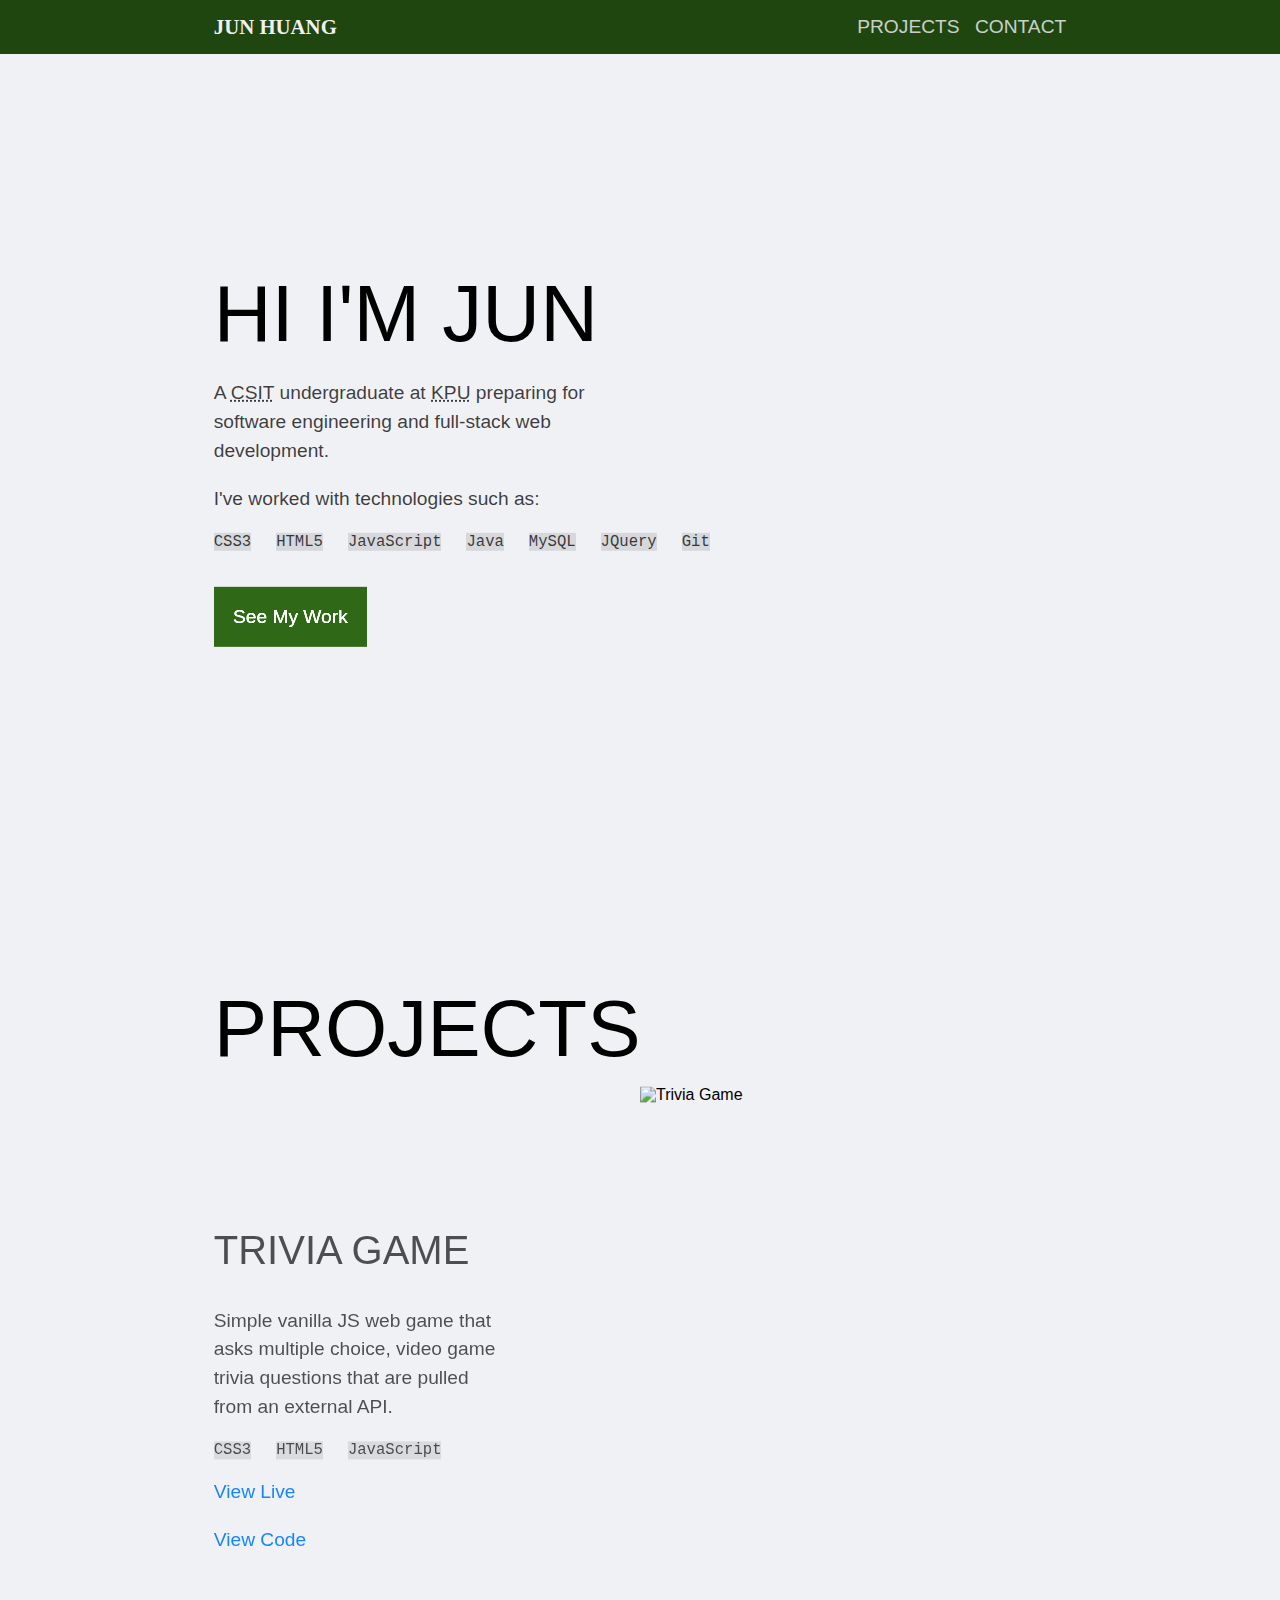
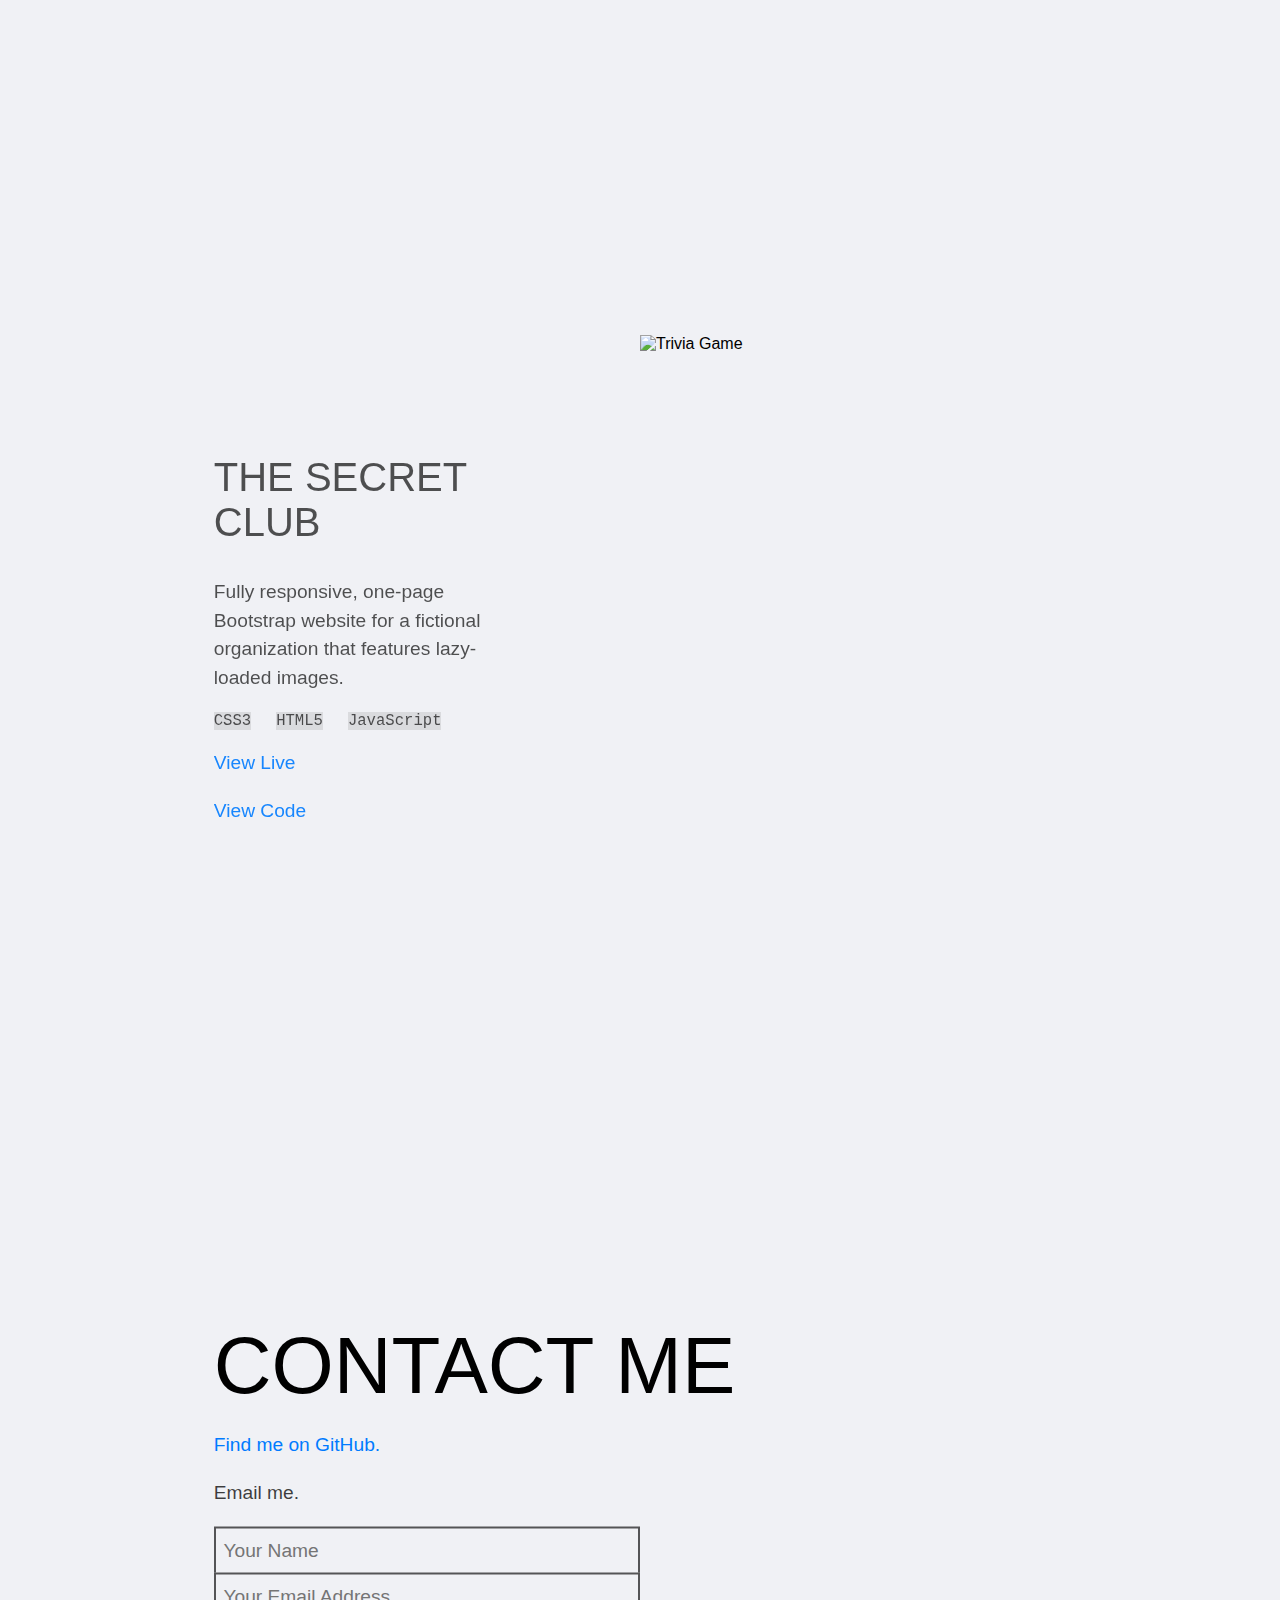
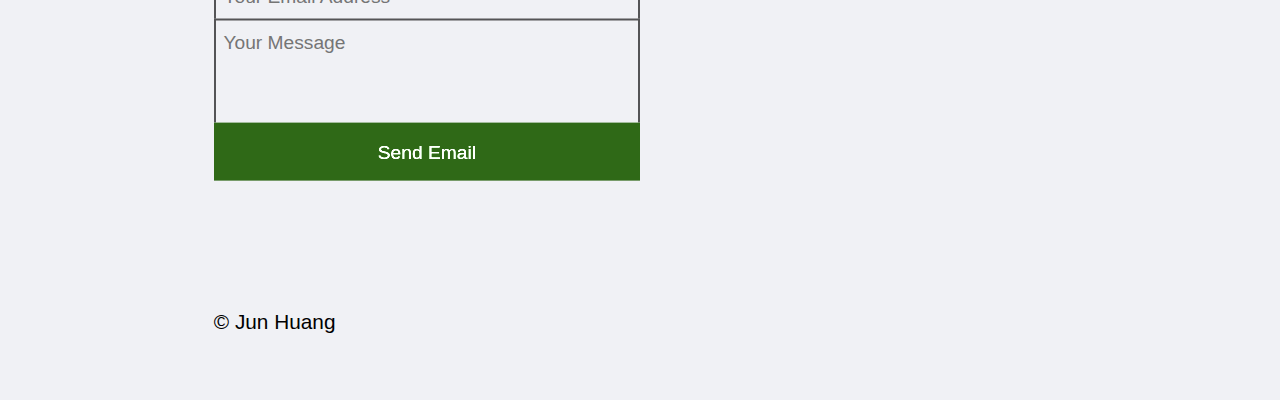
==== index.html @ e18f945e "revert project description for the secret club" ====
<!DOCTYPE html>
<html lang="en">
  <head>
    <meta charset="utf-8" />
    <meta name="author" content="Jun Huang" />
    <meta name="description" content="Jun Huang's portfolio" />
    <meta
      name="keywords"
      content="web,developer,front-end,full-stack,application,html,css,sql,php,java,c#,bootstrap,server"
    />
    <meta name="viewport" content="width=device-width, initial-scale=1" />
    <link rel="stylesheet" href="./assets/css/main.css" />
    <link rel="icon" href="./assets/images/favicon.png" type="image/x-icon" />
    <title>Jun Huang</title>
  </head>
  <body>
    <header>
      <nav>
        <a href="#home-header" id="brand-logo"
          >Jun <span id="brand-logo-mobile">Huang</span></a
        >
        <span class="nav-links">
          <a href="#projects-header">Projects</a>
          <a href="#contact-header">Contact</a>
        </span>
      </nav>
    </header>
    <div class="wrapper">
      <div class="section" id="home-header">
        <div class="vertical-center">
          <h1 class="section-header">Hi I'm Jun</h1>
          <p class="dark-text half-width">
            A <abbr title="Computer Science and Information Technology">CSIT</abbr> undergraduate at <abbr title="Kwantlen Polytechnic University">KPU</abbr> preparing for software engineering and full-stack web development. 
          </p>
          <p class="dark-text">
            I've worked with technologies such as:
          </p>
          <ul class="dark-text skills-icons">
            <li>CSS3</li>
            <li>HTML5</li>
            <li>JavaScript</li>
            <li>Java</li>
            <li>MySQL</li>
            <li>JQuery</li>
            <li>Git</li>
          </ul>
          <br>
          <p>
            <a class="button" href="#projects-header">See My Work</a>
          </p>
        </div>
      </div>
      <div class="section" id="projects-header">
        <div class="vertical-center">
          <h1 class="section-header">Projects</h1>
            <div class="project-item">
              <img
                src="./assets/images/trivia-game.png"
                alt="Trivia Game"
                class="projects-image-frame"
              />
              <div class="project-item-overlay">
                <div class="project-item-description">
                  <h2 class="dark-text">Trivia Game</h2>
                  <p class="dark-text">
                    Simple vanilla JS web game that asks multiple choice, video
                    game trivia questions that are pulled from an external API.
                  </p>
                  <ul class="dark-text skills-icons">
                    <li>CSS3</li>
                    <li>HTML5</li>
                    <li>JavaScript</li>
                  </ul>
                  <p><a class="color-link" href="https://junyuhuang.github.io/trivia-game/">View Live</a></p>
                  <p><a class="color-link" href="https://github.com/junyuhuang/trivia-game/">View Code</a class="color-link"></p>
                </div>
              </div>
            </div>
        </div>
      </div>
      <div class="section">
        <div class="vertical-center">
            <div class="project-item">
              <img
                src="./assets/images/secret-club.png"
                alt="Trivia Game"
                class="projects-image-frame"
              />
              <div class="project-item-overlay">
                <div class="project-item-description">
                  <h2 class="dark-text">The Secret Club</h2>
                  <p class="dark-text">
                    Fully responsive, one-page Bootstrap website for a fictional
                    organization that features lazy-loaded images.
                  </p>
                  <ul class="dark-text skills-icons">
                    <li>CSS3</li>
                    <li>HTML5</li>
                    <li>JavaScript</li>
                  </ul>
                  <p><a class="color-link" href="https://junyuhuang.github.io/secret-club-website/">View Live</a></p>
                  <p><a class="color-link" href="https://github.com/junyuhuang/secret-club-website/">View Code</a class="color-link"></p>
                </div>
              </div>
            </div>
        </div>
      </div>
      <div class="section-contact" id="contact-header">
        <div class="vertical-center">
          <h1 class="section-header">Contact Me</h1>
          <p>
            <a class="color-link" href="https://github.com/JunYuHuang">Find me on GitHub. </a>
          </p>
          <p class="dark-text">Email me.</p>
          <form
            action="https://formspree.io/junyu_huang@hotmail.com"
            method="POST"
          >
            <input
              class="contact-email-form"
              name="name"
              type="text"
              placeholder="Your Name"
              required=""
            />
            <input
              class="contact-email-form"
              name="email"
              type="email"
              placeholder="Your Email Address"
              required=""
            />
            <textarea
              class="contact-email-form"
              id="email-textarea"
              name="message"
              placeholder="Your Message"
              rows="3"
              required=""
            ></textarea>
            <input
              class="contact-email-form button"
              id="submit-button"
              type="submit"
              value="Send Email"
            />
          </form>
        </div>
      </div>
      <footer>
        &copy; <span id="currentYear"></span> Jun Huang
        </span>
      </footer>
      <script src="./assets/js/main.js"></script>
    </div>
  </body>
</html>
---- assets/css/main.css ----
html {
  scroll-behavior: smooth;
  box-sizing: border-box;
}

body {
  margin: 0 auto;
  font-family: "Arial", sans-serif;
  background-color: #f0f1f5;
}

a {
  text-decoration: none;
}

.color-link {
  color: #007bff;
  -webkit-transition: 0.3s;
  transition: 0.3s;
}

.color-link:hover {
  opacity: 0.5;
}

h1,
h2,
h3 {
  text-transform: uppercase;
  font-weight: normal;
}

h1 {
  font-size: 5rem;
}

h2 {
  font-size: 2.5rem;
  margin-top: 0;
}

h3 {
  font-size: 1.5rem;
}

p {
  display: block;
  font-size: 1.2em;
  line-height: 1.5em;
}

.vertical-center {
  margin: 50vh auto 0;
  -webkit-transform: translateY(-50%);
  transform: translateY(-50%);
}

.dark-text {
  color: rgba(0, 0, 0, 0.75);
}

.dark-text-header {
  color: #000;
}

.light-text {
  color: rgba(240, 241, 245, 0.75);
}

.light-text-header {
  color: #f0f1f5;
}

.white-text {
  color: white;
}

.wrapper {
  margin: 0 auto;
  width: 66.6%;
  -webkit-transition: 0.3s;
  transition: 0.3s;
  display: grid;
  grid-template-columns: 1fr;
}

.wrapper .section {
  height: 100vh;
}

.wrapper .section-header {
  color: #000;
  margin: 0.7rem 0;
}

.half-width {
  width: 50%;
}

header {
  width: 100%;
  position: fixed;
  top: 0;
  left: 0;
  padding: 0;
  background-color: #1f460f;
  overflow: hidden;
  z-index: 10;
}

header nav {
  margin: 0 auto;
  width: 66.6%;
  -webkit-transition: 0.3s;
  transition: 0.3s;
  display: -webkit-box;
  display: -ms-flexbox;
  display: flex;
}

header nav #brand-logo {
  opacity: 1;
  font-weight: bold;
  font-family: "Century Gothic", "Century";
  font-size: 1.3em;
  margin-left: 0;
  -webkit-transition: 0.3s;
  transition: 0.3s;
  line-height: 2.6;
}

header nav #brand-logo:hover {
  opacity: 0.5;
}

header nav a {
  color: #f0f1f5;
  margin: 0;
  text-transform: uppercase;
  font-size: 1.2em;
  margin-left: 0.8em;
  transition: 0.3s;
  line-height: 1;
  opacity: 0.9;
  line-height: 2.8;
}

header nav a:hover {
  cursor: pointer;
  opacity: 0.5;
}

header nav .nav-links {
  opacity: 0.9;
  line-height: 2.8;
  display: -webkit-box;
  display: -ms-flexbox;
  display: flex;
  -webkit-box-flex: 1;
  -ms-flex: 1;
  flex: 1;
  -webkit-box-pack: end;
  -ms-flex-pack: end;
  justify-content: flex-end;
}

.button {
  /* margin: 1em; */
  padding: 1em;
  background-color: #1f460f;
  color: #f0f1f5;
  border-color: transparent;
  height: 3em;
  font-family: "Arial", sans-serif;
  -webkit-filter: brightness(1.5);
  filter: brightness(1.5);
  -webkit-transition: 0.3s;
  transition: 0.3s;
}

.button:hover {
  -webkit-filter: brightness(1);
  filter: brightness(1);
  cursor: pointer;
}

.skills-icons {
  font-size: 1.2em;
  padding-left: 0;
  font-family: monospace;
}

.skills-icons li {
  display: inline;
  margin-right: 1em;
  background-color: rgba(0, 0, 0, 0.1);
}

.project-item {
  width: auto;
  height: 70vh;
  transition: 1s;
  display: flex;
  flex-direction: row-reverse;
}

.project-item .projects-image-frame {
  object-fit: cover;
  width: 50%;
}

.project-item .project-item-overlay {
  transition: 0.3s;
  width: 50%;
  margin: 0;
  opacity: 0.9;
  display: flex;
  flex-direction: column;
  justify-content: center;
  overflow: hidden;
}

.project-item .project-item-overlay .project-item-description {
  -webkit-transition: 0.3s;
  transition: 0.3s;
  /* margin: auto; */
  width: 66.6%;
}

.project-item .project-item-overlay .project-item-description p {
  padding: 0;
}

.project-skills-icons {
  font-size: 2em;
  transition: 0.3s;
  filter: brightness(0.9);
}

#contact-header {
  height: calc(100vh - 10vh);
}

form {
  margin: 0;
  width: 50%;
  transition: 0.3s;
}

form .contact-email-form {
  box-sizing: border-box;
  width: 100%;
  border: none;
  border: 0.15rem solid rgba(0, 0, 0, 0.65);
  border-bottom: none;
  padding: 0.4em;
  background-color: transparent;
  font-family: "Arial", sans-serif;
  font-size: 1.2em;
  line-height: 1.5em;
  margin: 0;
}

form #email-textarea {
  resize: none;
  line-height: 1.5em;
  vertical-align: top;
  /* fixes weird gap space between textarea and submit button */
}

#submit-button {
  margin: 0;
  padding: 0;
  background-color: #1f460f;
  color: #f0f1f5;
  border-color: transparent;
  height: 3em;
  font-family: "Arial", sans-serif;
  -webkit-filter: brightness(1.5);
  filter: brightness(1.5);
  -webkit-transition: 0.3s;
  transition: 0.3s;
}

#submit-button:hover {
  -webkit-filter: brightness(1);
  filter: brightness(1);
  cursor: pointer;
}

footer {
  height: 10vh;
  width: 100%;

  font-size: 1.3em;
}

@media only screen and (max-width: 1000px) {
  .wrapper,
  header nav {
    width: 75%;
  }
  .project-item .project-item-overlay {
    opacity: 0.9;
  }
  .project-item .project-item-overlay .project-item-description {
    width: 100%;
  }
  form {
    width: 100%;
  }
}

@media only screen and (max-width: 550px) {
  #brand-logo-mobile {
    display: none;
  }
  .wrapper,
  header nav {
    width: 90%;
  }
  h1 {
    font-size: 3em;
  }
  h2 {
    font-size: 2em;
  }
  .project-item .project-item-overlay {
    height: 100%;
  }
  .project-item .project-item-overlay .project-item-description {
    width: 90%;
    margin: 0 auto;
    padding: 0 5%;
  }
}
/*# sourceMappingURL=main.css.map */
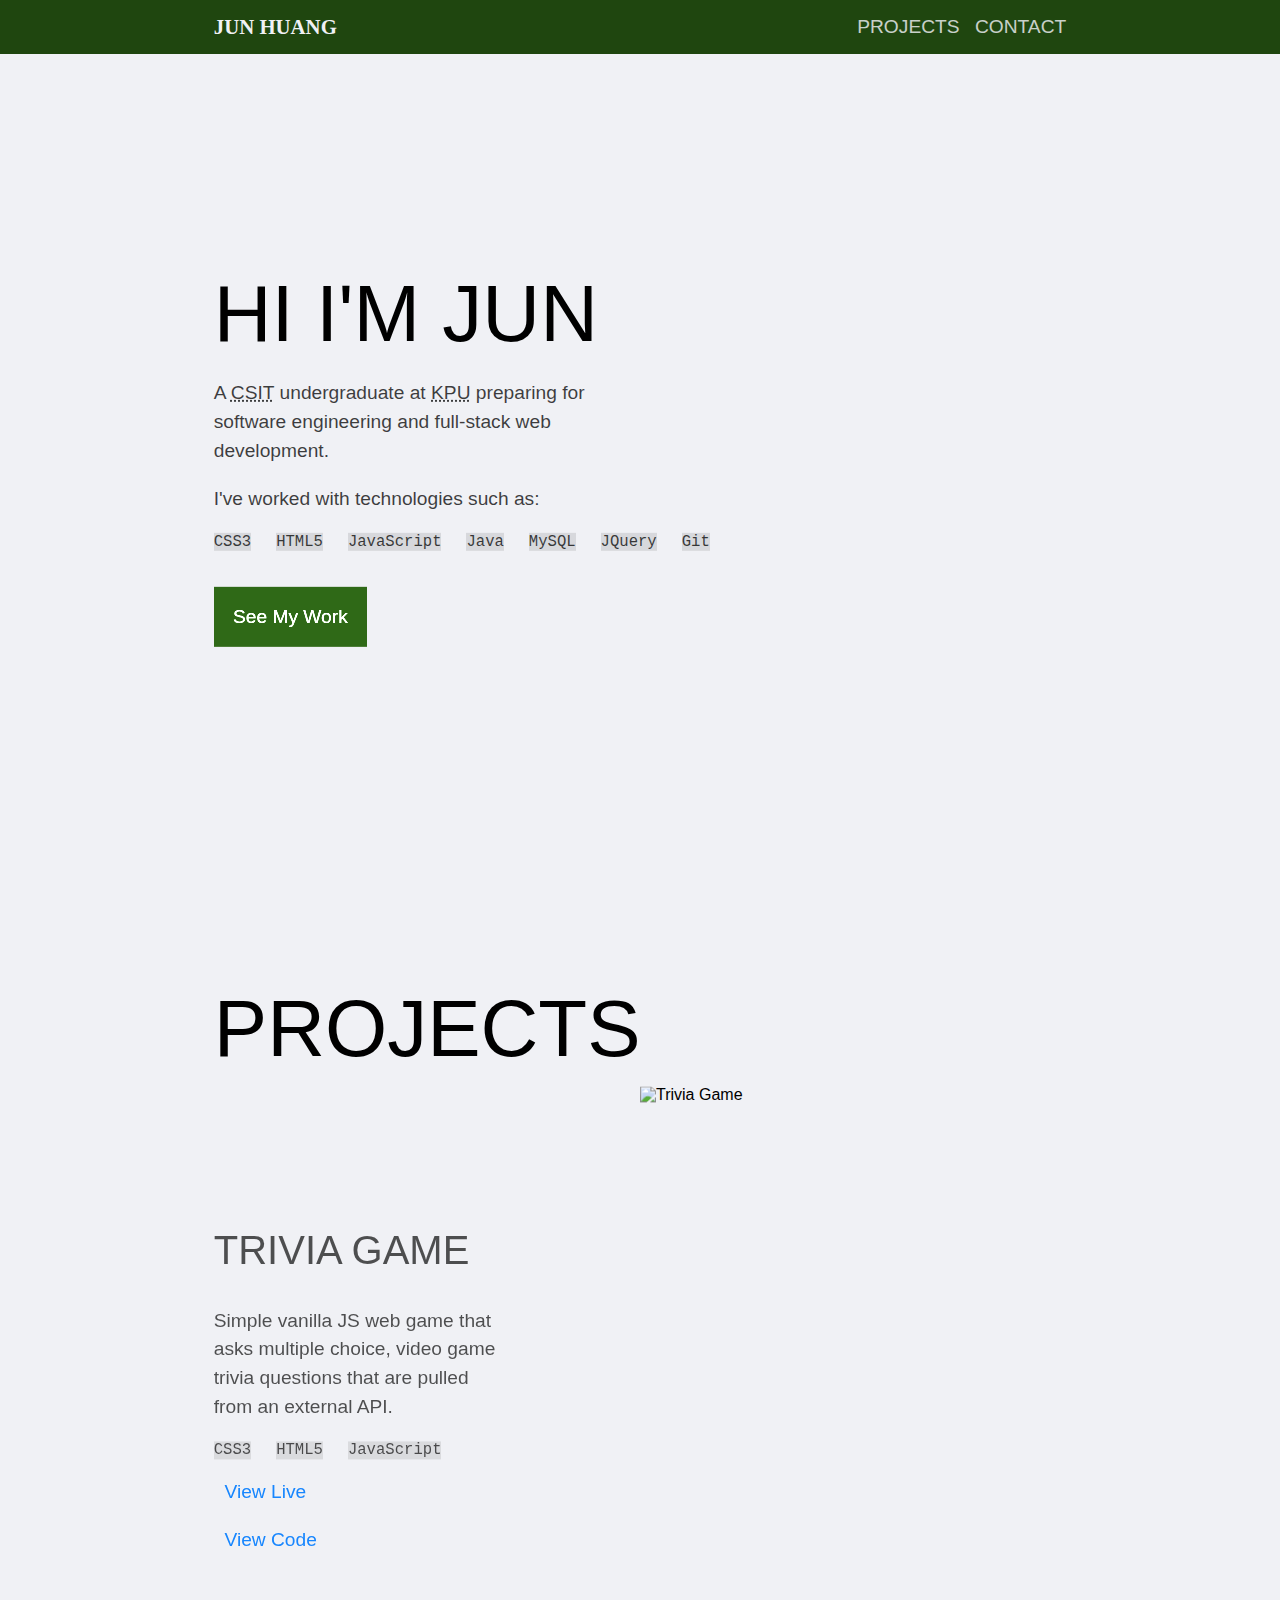
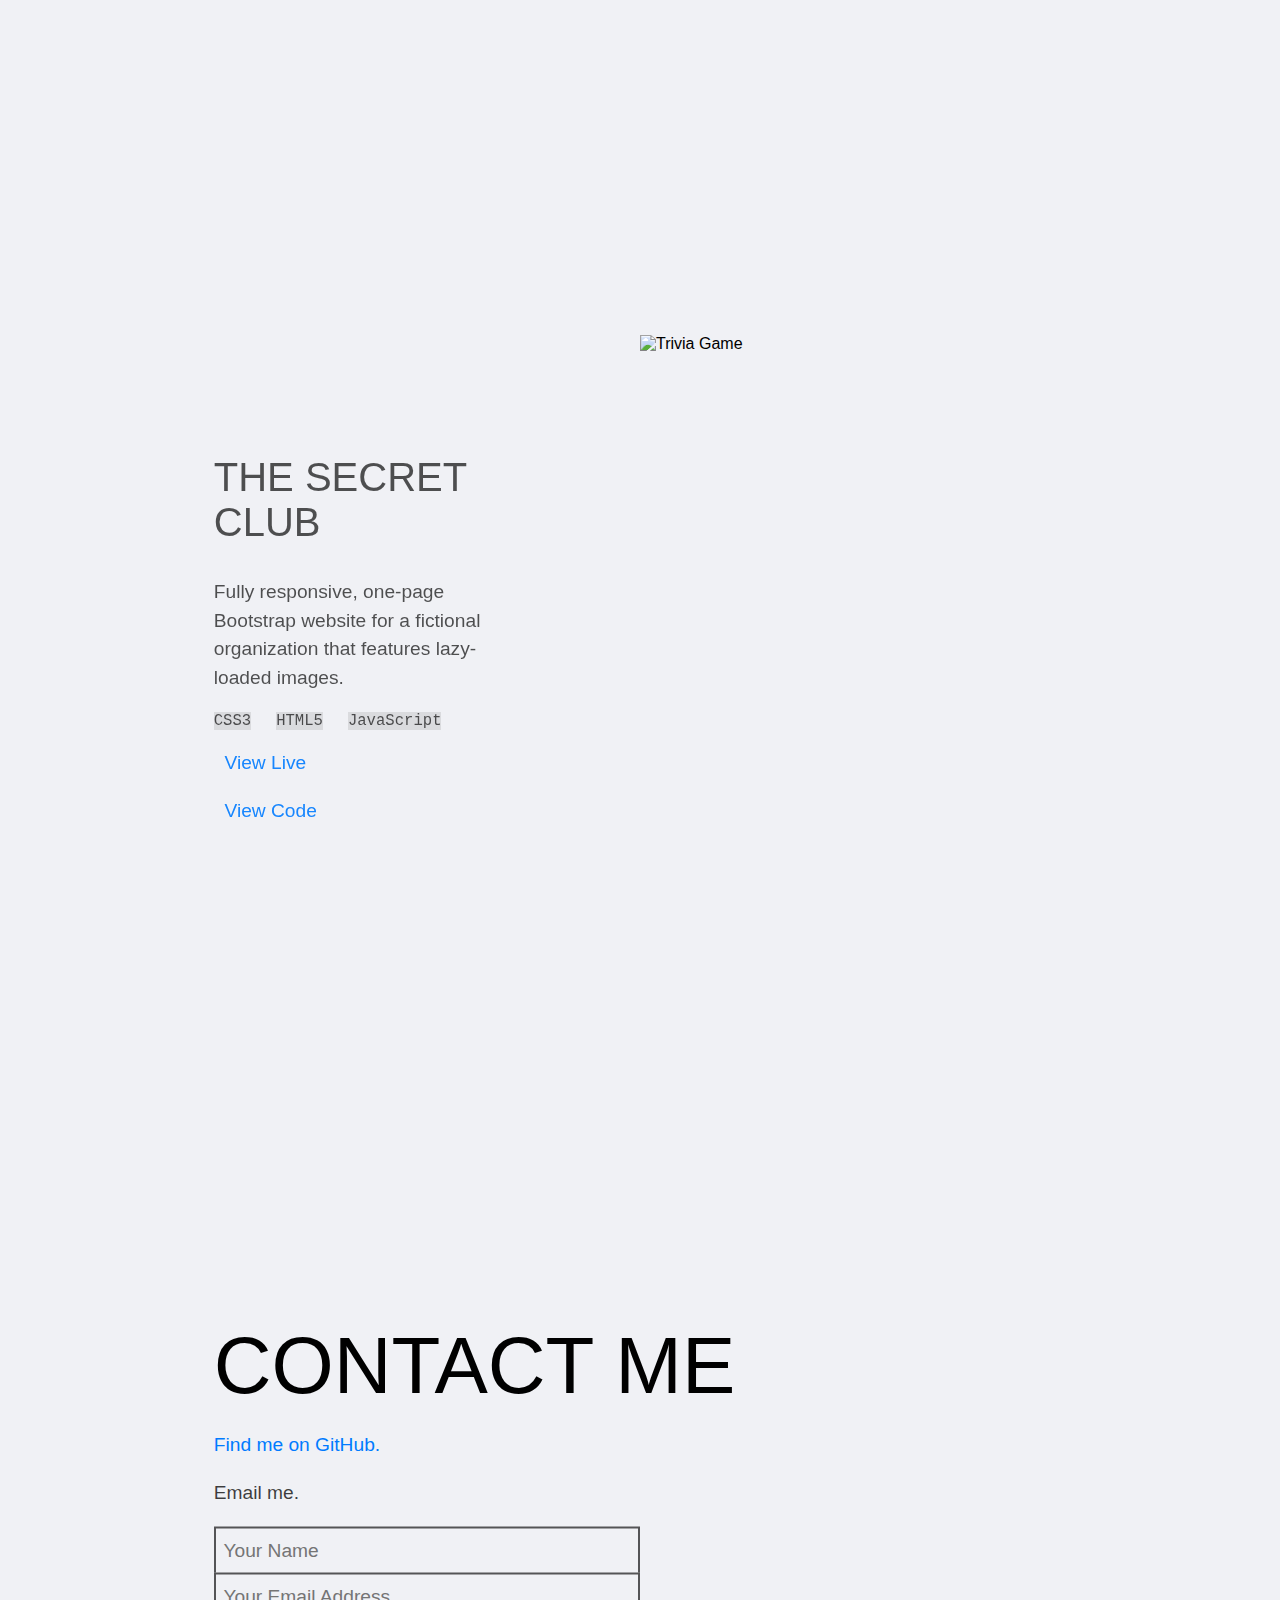
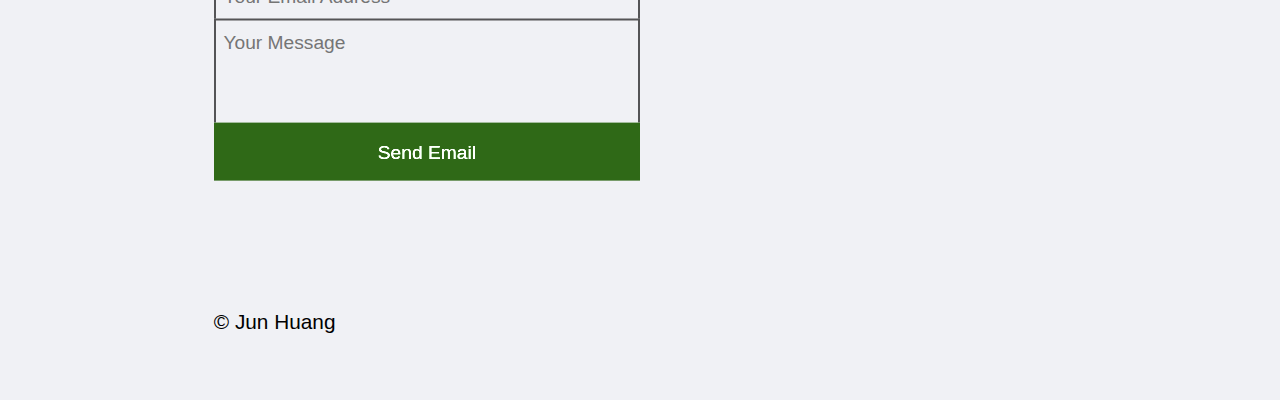
==== commit 15f6bdcc: "add icons for project links" ====
--- a/index.html
+++ b/index.html
@@ -11,6 +11,10 @@
     <meta name="viewport" content="width=device-width, initial-scale=1" />
     <link rel="stylesheet" href="./assets/css/main.css" />
     <link rel="icon" href="./assets/images/favicon.png" type="image/x-icon" />
+    <link
+      href="./assets/css/fontawesome-free-5.9.0-web/css/all.css"
+      rel="stylesheet"
+    />
     <title>Jun Huang</title>
   </head>
   <body>
@@ -71,8 +75,8 @@
                     <li>HTML5</li>
                     <li>JavaScript</li>
                   </ul>
-                  <p><a class="color-link" href="https://junyuhuang.github.io/trivia-game/">View Live</a></p>
-                  <p><a class="color-link" href="https://github.com/junyuhuang/trivia-game/">View Code</a class="color-link"></p>
+                  <p><a class="color-link" href="https://junyuhuang.github.io/trivia-game/"><i class="fas fa-link"></i>&nbsp; View Live</a></p>
+                  <p><a class="color-link" href="https://github.com/junyuhuang/trivia-game/"><i class="fab fa-github"></i>&nbsp; View Code</a class="color-link"></p>
                 </div>
               </div>
             </div>
@@ -98,8 +102,8 @@
                     <li>HTML5</li>
                     <li>JavaScript</li>
                   </ul>
-                  <p><a class="color-link" href="https://junyuhuang.github.io/secret-club-website/">View Live</a></p>
-                  <p><a class="color-link" href="https://github.com/junyuhuang/secret-club-website/">View Code</a class="color-link"></p>
+                  <p><a class="color-link" href="https://junyuhuang.github.io/secret-club-website/"><i class="fas fa-link"></i>&nbsp; View Live</a></p>
+                  <p><a class="color-link" href="https://github.com/junyuhuang/secret-club-website/"><i class="fab fa-github"></i>&nbsp; View Code</a class="color-link"></p>
                 </div>
               </div>
             </div>
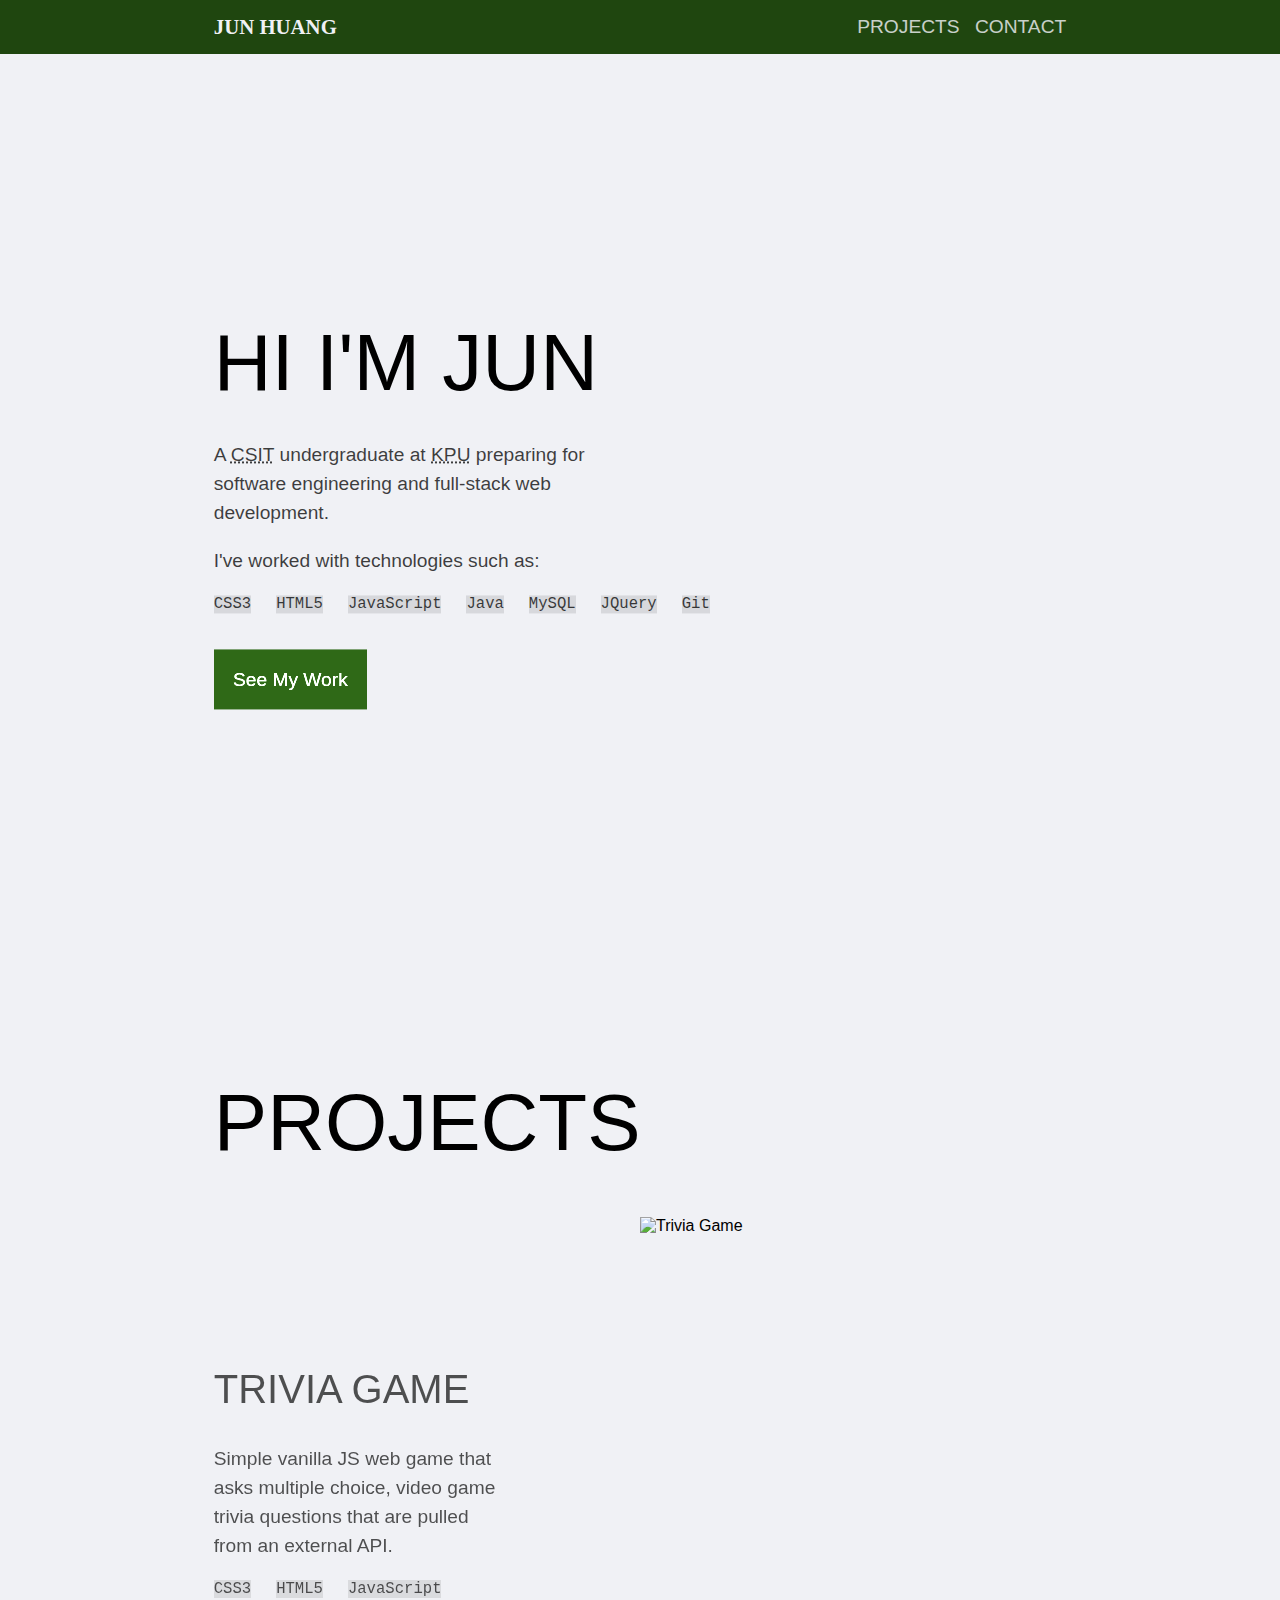
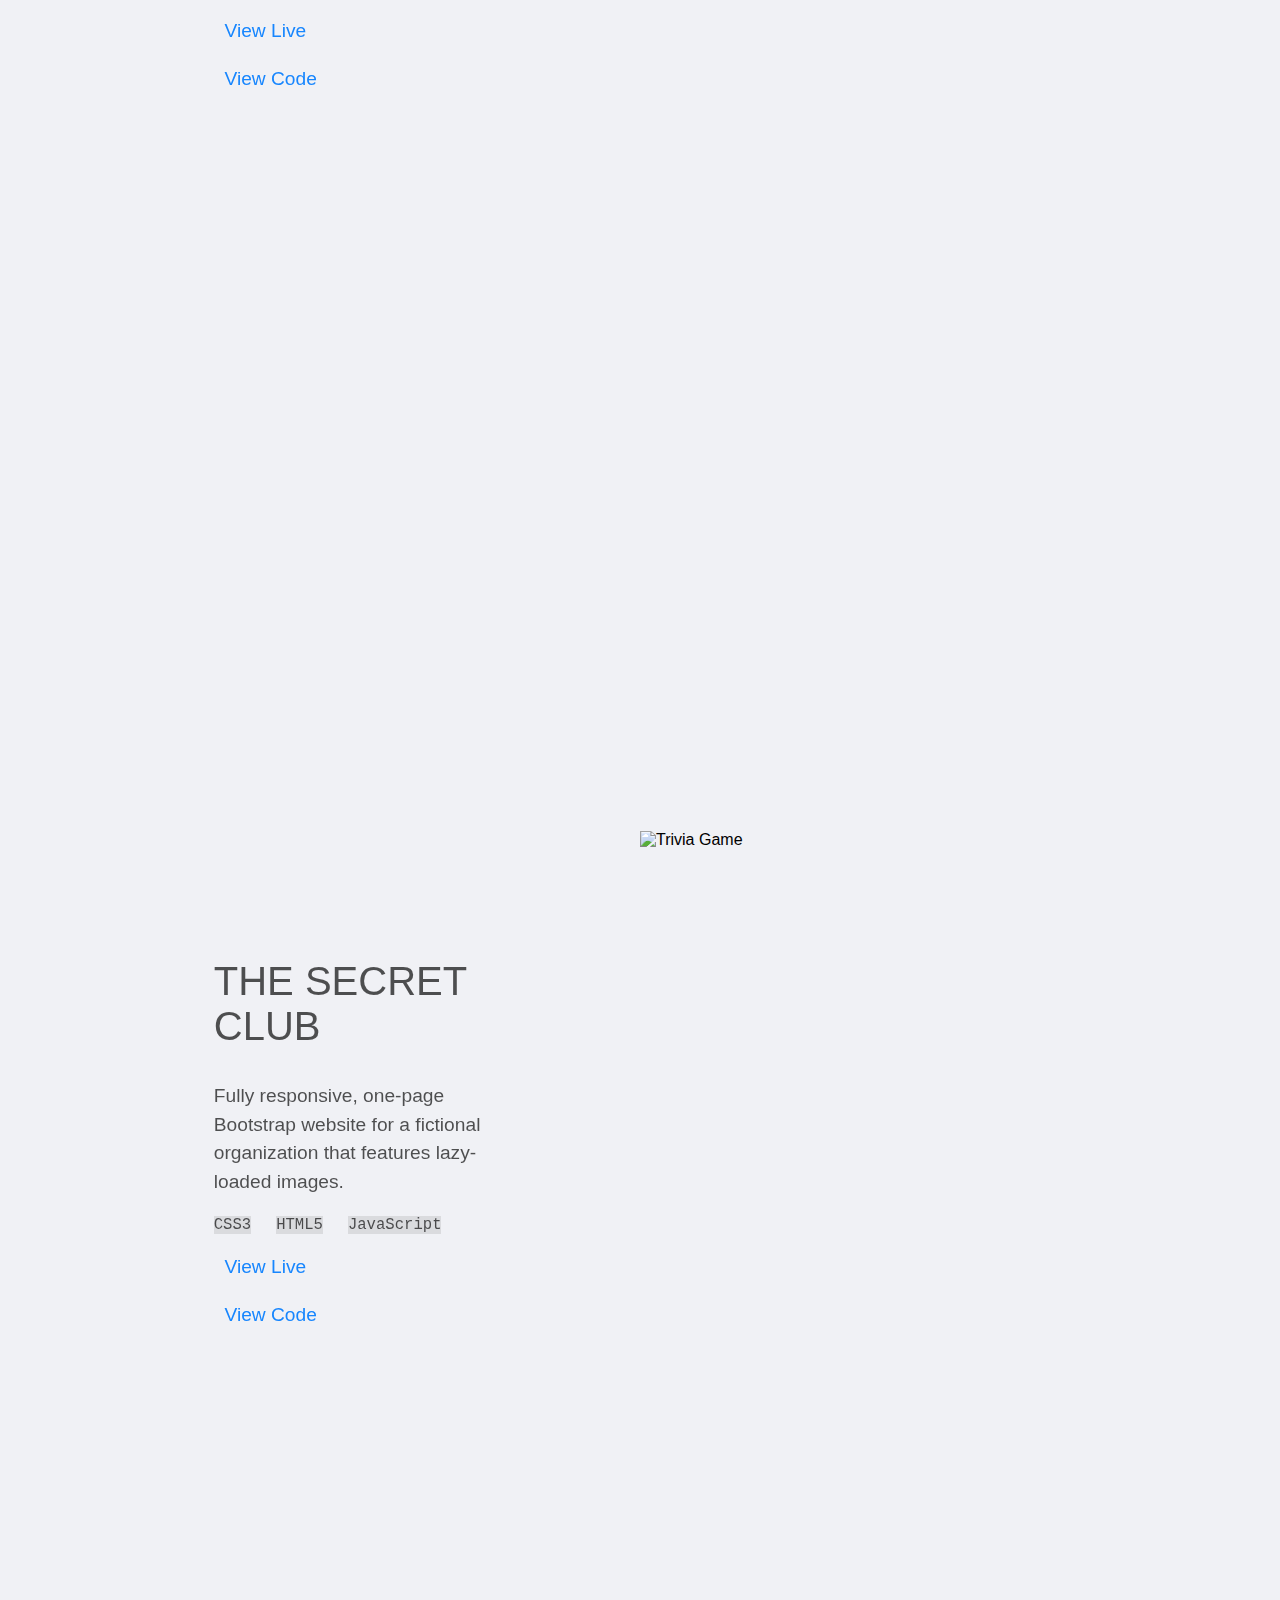
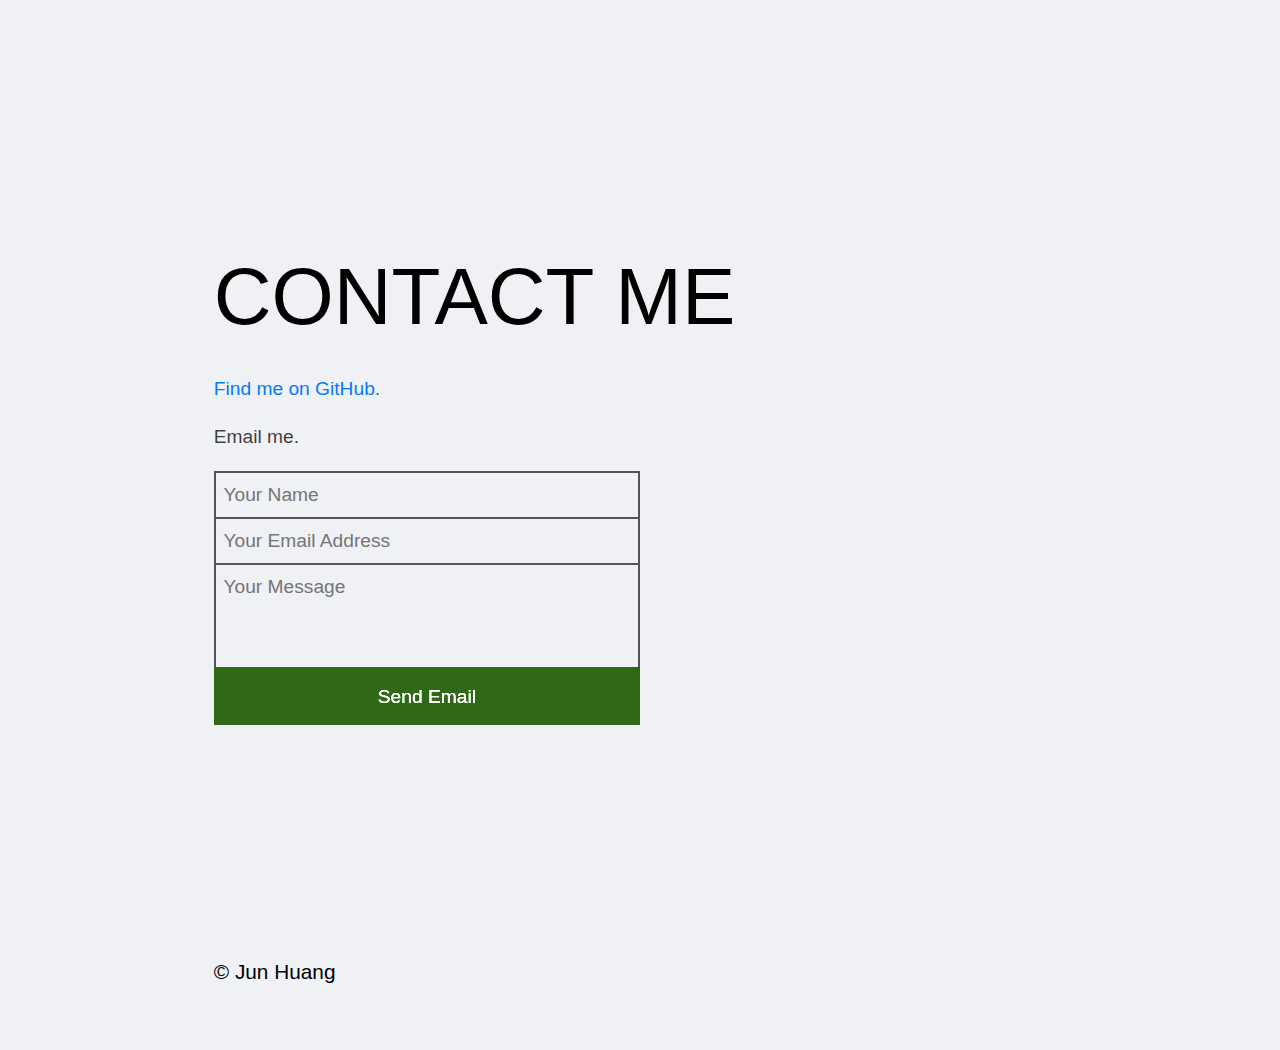
==== commit d15421fd: "fix mobile issues with projects and contact sections" ====
--- a/index.html
+++ b/index.html
@@ -110,46 +110,44 @@
         </div>
       </div>
       <div class="section-contact" id="contact-header">
-        <div class="vertical-center">
-          <h1 class="section-header">Contact Me</h1>
-          <p>
-            <a class="color-link" href="https://github.com/JunYuHuang">Find me on GitHub. </a>
-          </p>
-          <p class="dark-text">Email me.</p>
-          <form
-            action="https://formspree.io/junyu_huang@hotmail.com"
-            method="POST"
-          >
-            <input
-              class="contact-email-form"
-              name="name"
-              type="text"
-              placeholder="Your Name"
-              required=""
-            />
-            <input
-              class="contact-email-form"
-              name="email"
-              type="email"
-              placeholder="Your Email Address"
-              required=""
-            />
-            <textarea
-              class="contact-email-form"
-              id="email-textarea"
-              name="message"
-              placeholder="Your Message"
-              rows="3"
-              required=""
-            ></textarea>
-            <input
-              class="contact-email-form button"
-              id="submit-button"
-              type="submit"
-              value="Send Email"
-            />
-          </form>
-        </div>
+        <h1 class="section-header">Contact Me</h1>
+        <p>
+          <a class="color-link" href="https://github.com/JunYuHuang">Find me on GitHub. </a>
+        </p>
+        <p class="dark-text">Email me.</p>
+        <form
+          action="https://formspree.io/junyu_huang@hotmail.com"
+          method="POST"
+        >
+          <input
+            class="contact-email-form"
+            name="name"
+            type="text"
+            placeholder="Your Name"
+            required=""
+          />
+          <input
+            class="contact-email-form"
+            name="email"
+            type="email"
+            placeholder="Your Email Address"
+            required=""
+          />
+          <textarea
+            class="contact-email-form"
+            id="email-textarea"
+            name="message"
+            placeholder="Your Message"
+            rows="3"
+            required=""
+          ></textarea>
+          <input
+            class="contact-email-form button"
+            id="submit-button"
+            type="submit"
+            value="Send Email"
+          />
+        </form>
       </div>
       <footer>
         &copy; <span id="currentYear"></span> Jun Huang
--- a/assets/css/main.css
+++ b/assets/css/main.css
@@ -4,7 +4,7 @@
 }
 
 body {
-  margin: 0 auto;
+  margin: 0;
   font-family: "Arial", sans-serif;
   background-color: #f0f1f5;
 }
@@ -85,12 +85,14 @@
 }
 
 .wrapper .section {
-  height: 100vh;
+  min-height: 100vh;
+  padding-top: 56px;
 }
 
 .wrapper .section-header {
   color: #000;
-  margin: 0.7rem 0;
+  margin-top: 0.7rem;
+  margin-bottom: 2rem;
 }
 
 .half-width {
@@ -198,10 +200,12 @@
 
 .project-item {
   width: auto;
-  height: 70vh;
+  min-height: 70vh;
   transition: 1s;
   display: flex;
   flex-direction: row-reverse;
+  flex-wrap: wrap;
+  padding-top: 1em;
 }
 
 .project-item .projects-image-frame {
@@ -210,6 +214,7 @@
 }
 
 .project-item .project-item-overlay {
+  padding-top: 1em;
   transition: 0.3s;
   width: 50%;
   margin: 0;
@@ -223,7 +228,6 @@
 .project-item .project-item-overlay .project-item-description {
   -webkit-transition: 0.3s;
   transition: 0.3s;
-  /* margin: auto; */
   width: 66.6%;
 }
 
@@ -231,14 +235,9 @@
   padding: 0;
 }
 
-.project-skills-icons {
-  font-size: 2em;
-  transition: 0.3s;
-  filter: brightness(0.9);
-}
-
 #contact-header {
-  height: calc(100vh - 10vh);
+  min-height: 80vh;
+  padding-top: 56px;
 }
 
 form {
@@ -309,6 +308,9 @@
   form {
     width: 100%;
   }
+  .half-width {
+    width: 100%;
+  }
 }
 
 @media only screen and (max-width: 550px) {
@@ -325,8 +327,22 @@
   h2 {
     font-size: 2em;
   }
+  .project-item .projects-image-frame {
+    object-fit: cover;
+    width: 100%;
+    min-height: 30%;
+  }
+
   .project-item .project-item-overlay {
-    height: 100%;
+    transition: 0.3s;
+    width: 100%;
+    min-height: 30%;
+    margin: 0;
+    opacity: 0.9;
+    display: flex;
+    flex-direction: column;
+    justify-content: center;
+    overflow: hidden;
   }
   .project-item .project-item-overlay .project-item-description {
     width: 90%;
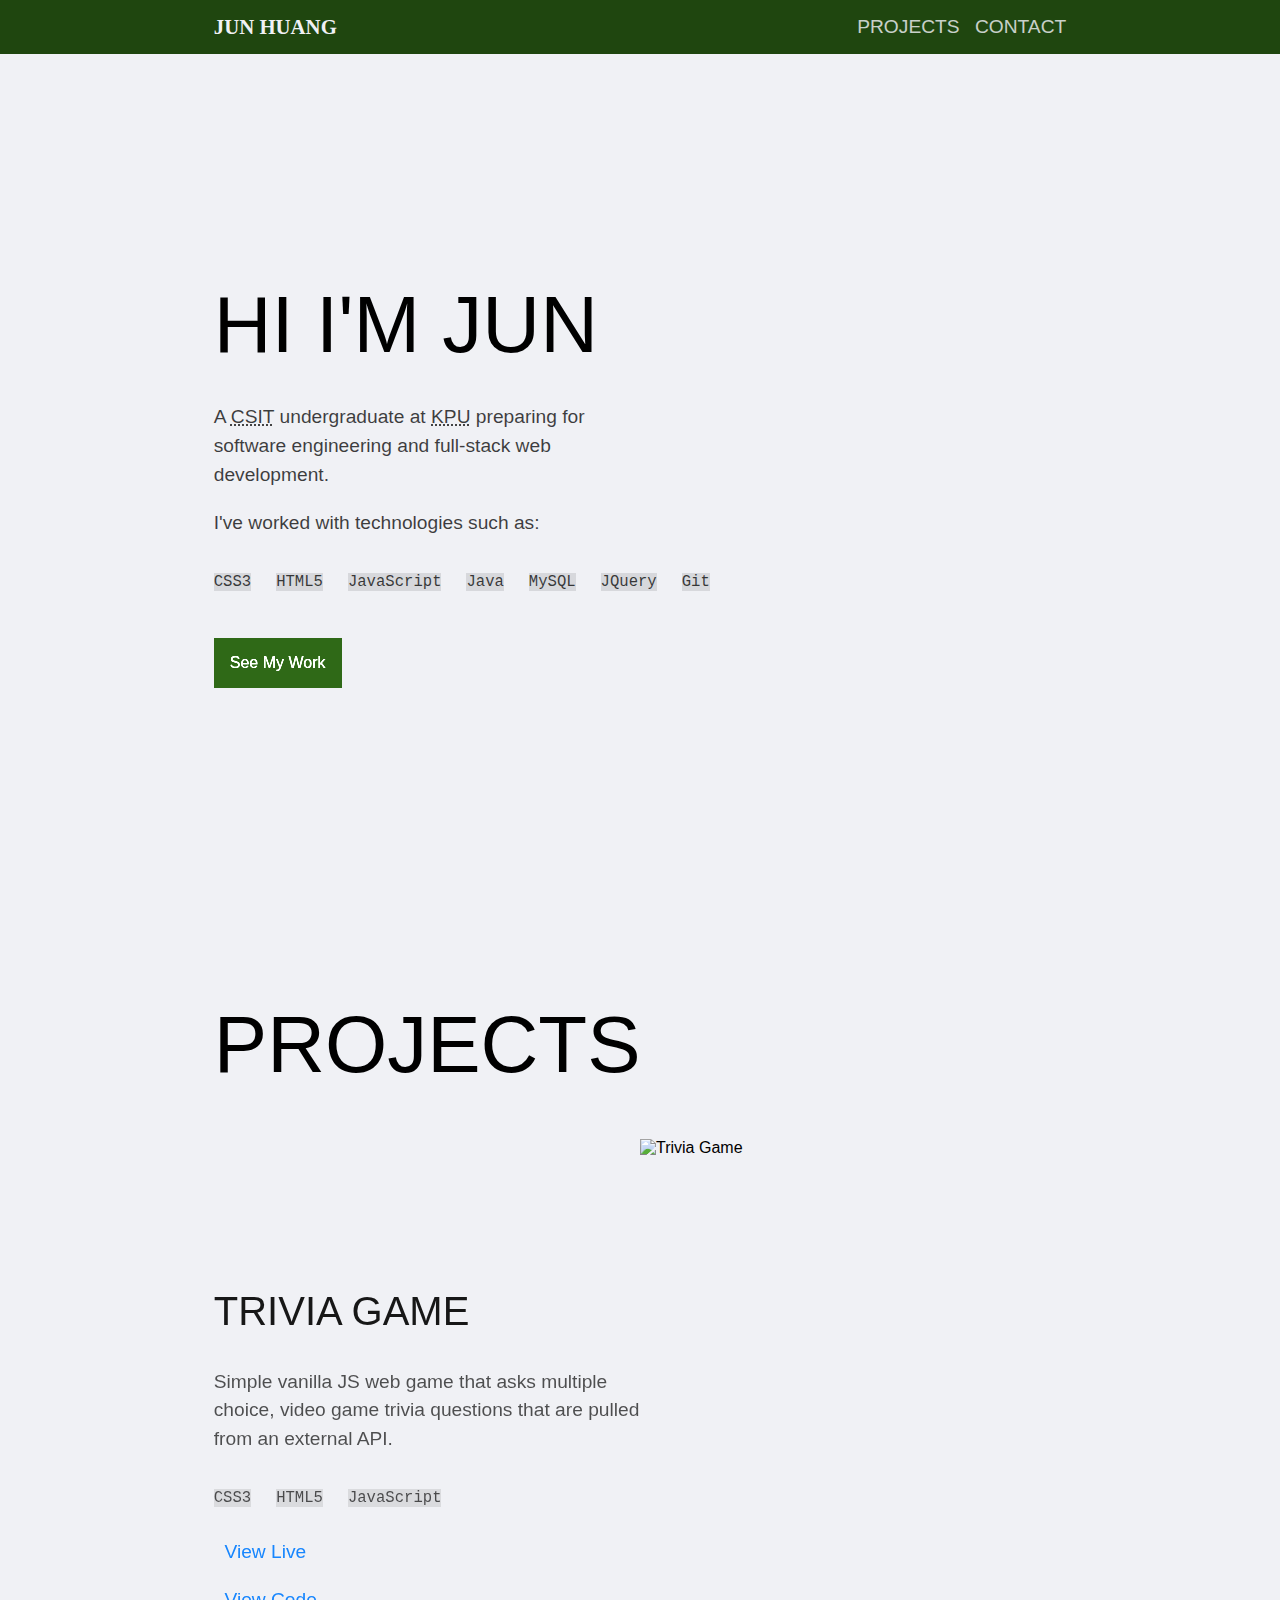
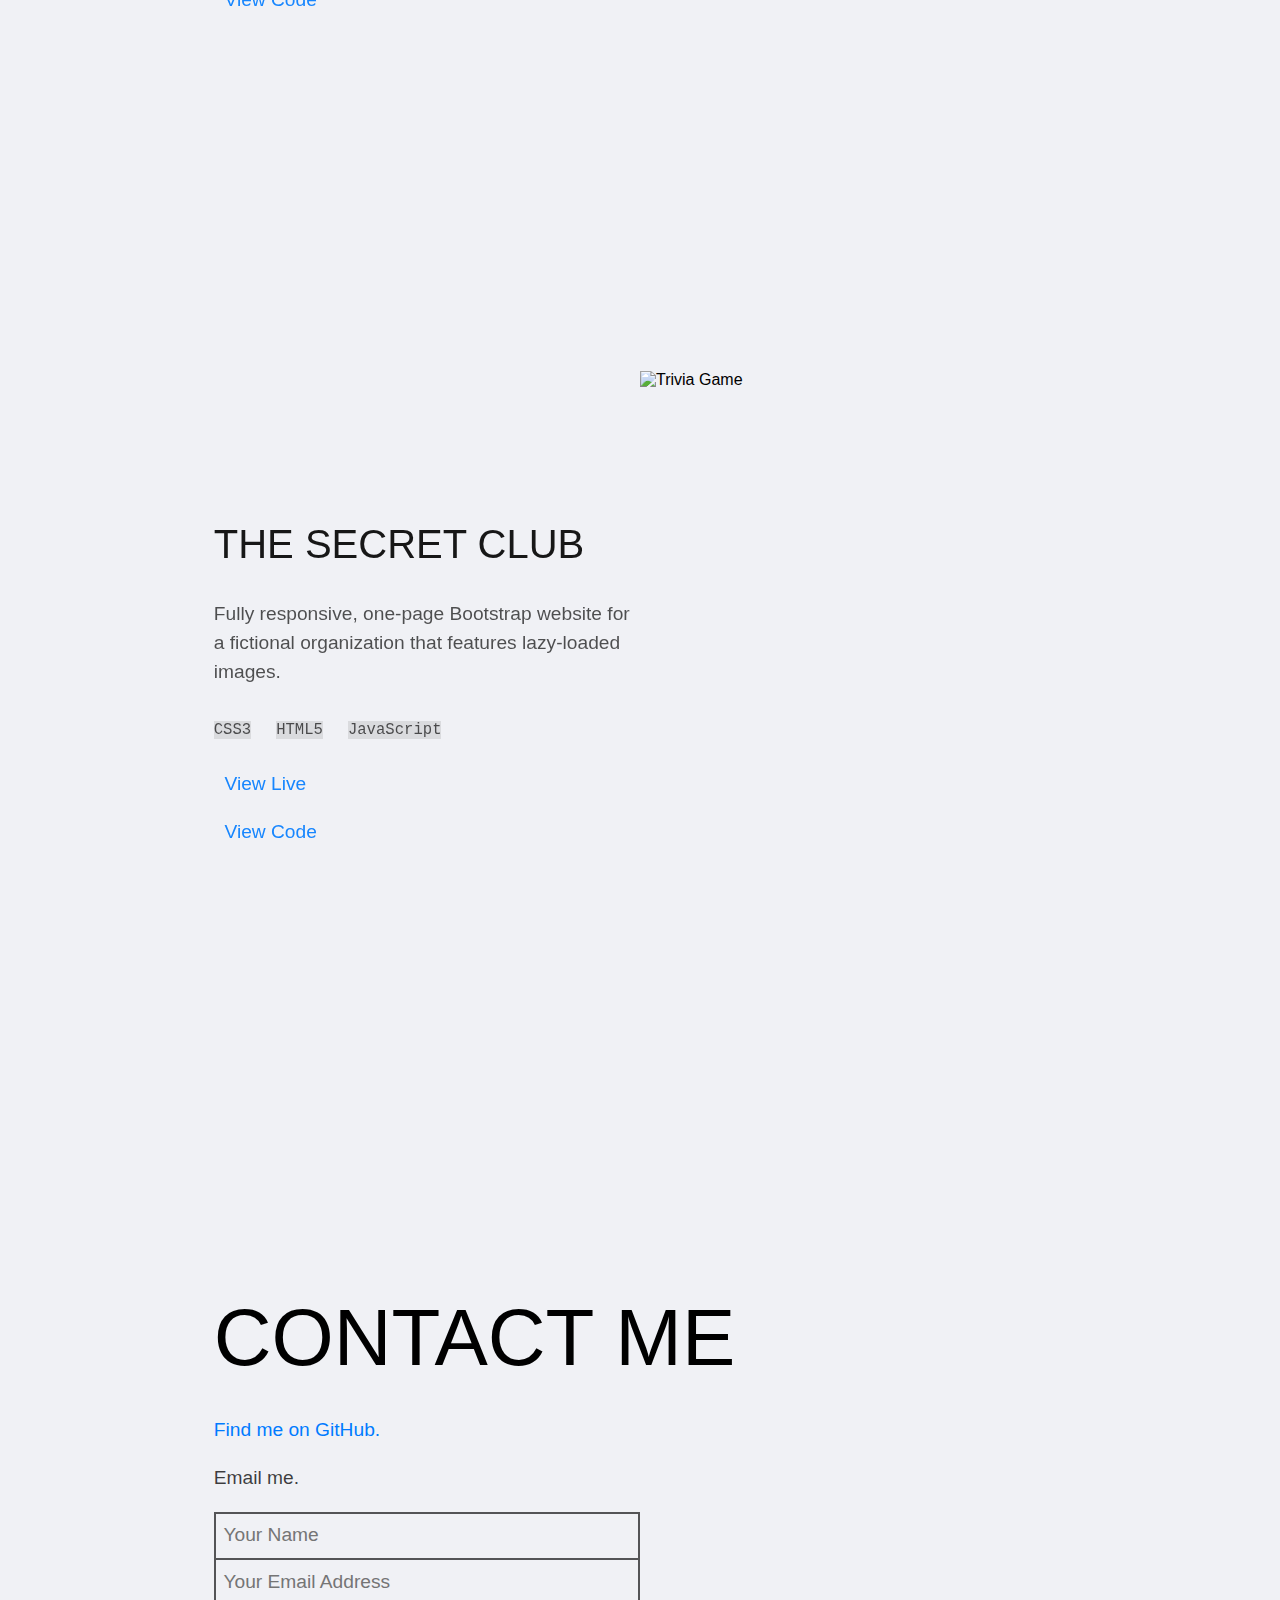
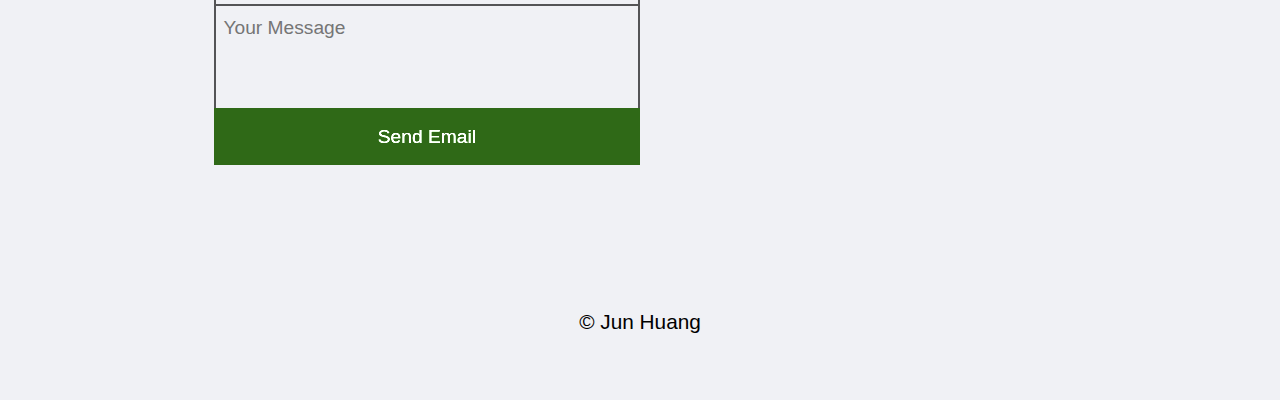
==== commit 07dfc526: "fix call-to-action button placement and remove some vendor prefixes" ====
--- a/index.html
+++ b/index.html
@@ -31,82 +31,69 @@
     </header>
     <div class="wrapper">
       <div class="section" id="home-header">
-        <div class="vertical-center">
-          <h1 class="section-header">Hi I'm Jun</h1>
-          <p class="dark-text half-width">
-            A <abbr title="Computer Science and Information Technology">CSIT</abbr> undergraduate at <abbr title="Kwantlen Polytechnic University">KPU</abbr> preparing for software engineering and full-stack web development. 
-          </p>
-          <p class="dark-text">
-            I've worked with technologies such as:
-          </p>
-          <ul class="dark-text skills-icons">
-            <li>CSS3</li>
-            <li>HTML5</li>
-            <li>JavaScript</li>
-            <li>Java</li>
-            <li>MySQL</li>
-            <li>JQuery</li>
-            <li>Git</li>
-          </ul>
-          <br>
-          <p>
-            <a class="button" href="#projects-header">See My Work</a>
-          </p>
-        </div>
+        <h1 class="section-header">Hi I'm Jun</h1>
+        <p class="dark-text half-width">
+          A <abbr title="Computer Science and Information Technology">CSIT</abbr> undergraduate at <abbr title="Kwantlen Polytechnic University">KPU</abbr> preparing for software engineering and full-stack web development. 
+        </p>
+        <p class="dark-text">
+          I've worked with technologies such as:
+        </p>
+        <ul class="dark-text tech-name">
+          <li>CSS3</li>
+          <li>HTML5</li>
+          <li>JavaScript</li>
+          <li>Java</li>
+          <li>MySQL</li>
+          <li>JQuery</li>
+          <li>Git</li>
+        </ul>
+        <a class="button" href="#projects-header">See My Work</a>
       </div>
       <div class="section" id="projects-header">
-        <div class="vertical-center">
-          <h1 class="section-header">Projects</h1>
-            <div class="project-item">
-              <img
-                src="./assets/images/trivia-game.png"
-                alt="Trivia Game"
-                class="projects-image-frame"
-              />
-              <div class="project-item-overlay">
-                <div class="project-item-description">
-                  <h2 class="dark-text">Trivia Game</h2>
-                  <p class="dark-text">
-                    Simple vanilla JS web game that asks multiple choice, video
-                    game trivia questions that are pulled from an external API.
-                  </p>
-                  <ul class="dark-text skills-icons">
-                    <li>CSS3</li>
-                    <li>HTML5</li>
-                    <li>JavaScript</li>
-                  </ul>
-                  <p><a class="color-link" href="https://junyuhuang.github.io/trivia-game/"><i class="fas fa-link"></i>&nbsp; View Live</a></p>
-                  <p><a class="color-link" href="https://github.com/junyuhuang/trivia-game/"><i class="fab fa-github"></i>&nbsp; View Code</a class="color-link"></p>
-                </div>
-              </div>
-            </div>
+        <h1 class="section-header">Projects</h1>
+        <div class="project-item">
+          <img
+            src="./assets/images/trivia-game.png"
+            alt="Trivia Game"
+            class="projects-image-frame"
+          />
+          <div class="project-item-description">
+            <h2 class="dark-text-header">Trivia Game</h2>
+            <p class="dark-text">
+              Simple vanilla JS web game that asks multiple choice, video
+              game trivia questions that are pulled from an external API.
+            </p>
+            <ul class="dark-text tech-name">
+              <li>CSS3</li>
+              <li>HTML5</li>
+              <li>JavaScript</li>
+            </ul>
+            <p><a class="color-link" href="https://junyuhuang.github.io/trivia-game/"><i class="fas fa-link"></i>&nbsp; View Live</a></p>
+            <p><a class="color-link" href="https://github.com/junyuhuang/trivia-game/"><i class="fab fa-github"></i>&nbsp; View Code</a class="color-link"></p>
+          </div>
         </div>
       </div>
       <div class="section">
-        <div class="vertical-center">
-            <div class="project-item">
-              <img
-                src="./assets/images/secret-club.png"
-                alt="Trivia Game"
-                class="projects-image-frame"
-              />
-              <div class="project-item-overlay">
-                <div class="project-item-description">
-                  <h2 class="dark-text">The Secret Club</h2>
-                  <p class="dark-text">
-                    Fully responsive, one-page Bootstrap website for a fictional
-                    organization that features lazy-loaded images.
-                  </p>
-                  <ul class="dark-text skills-icons">
-                    <li>CSS3</li>
-                    <li>HTML5</li>
-                    <li>JavaScript</li>
-                  </ul>
-                  <p><a class="color-link" href="https://junyuhuang.github.io/secret-club-website/"><i class="fas fa-link"></i>&nbsp; View Live</a></p>
-                  <p><a class="color-link" href="https://github.com/junyuhuang/secret-club-website/"><i class="fab fa-github"></i>&nbsp; View Code</a class="color-link"></p>
-                </div>
-              </div>
-            </div>
+        <div class="project-item">
+          <img
+            src="./assets/images/secret-club.png"
+            alt="Trivia Game"
+            class="projects-image-frame"
+          />
+          <div class="project-item-description">
+            <h2 class="dark-text-header">The Secret Club</h2>
+            <p class="dark-text">
+              Fully responsive, one-page Bootstrap website for a fictional
+              organization that features lazy-loaded images.
+            </p>
+            <ul class="dark-text tech-name">
+              <li>CSS3</li>
+              <li>HTML5</li>
+              <li>JavaScript</li>
+            </ul>
+            <p><a class="color-link" href="https://junyuhuang.github.io/secret-club-website/"><i class="fas fa-link"></i>&nbsp; View Live</a></p>
+            <p><a class="color-link" href="https://github.com/junyuhuang/secret-club-website/"><i class="fab fa-github"></i>&nbsp; View Code</a class="color-link"></p>
+          </div>
         </div>
       </div>
       <div class="section-contact" id="contact-header">
--- a/assets/css/main.css
+++ b/assets/css/main.css
@@ -47,12 +47,7 @@
   display: block;
   font-size: 1.2em;
   line-height: 1.5em;
-}
-
-.vertical-center {
-  margin: 50vh auto 0;
-  -webkit-transform: translateY(-50%);
-  transform: translateY(-50%);
+  margin-top: 0;
 }
 
 .dark-text {
@@ -85,8 +80,11 @@
 }
 
 .wrapper .section {
-  min-height: 100vh;
+  min-height: calc(100vh - 56px);
   padding-top: 56px;
+  display: flex;
+  flex-direction: column;
+  justify-content: center;
 }
 
 .wrapper .section-header {
@@ -167,34 +165,33 @@
 }
 
 .button {
-  /* margin: 1em; */
+  display: inline-block;
+  text-align: center;
   padding: 1em;
+  margin-top: 1em;
+  width: max-content;
   background-color: #1f460f;
   color: #f0f1f5;
   border-color: transparent;
-  height: 3em;
-  font-family: "Arial", sans-serif;
-  -webkit-filter: brightness(1.5);
   filter: brightness(1.5);
-  -webkit-transition: 0.3s;
   transition: 0.3s;
 }
 
 .button:hover {
-  -webkit-filter: brightness(1);
   filter: brightness(1);
   cursor: pointer;
 }
 
-.skills-icons {
+.tech-name {
   font-size: 1.2em;
   padding-left: 0;
   font-family: monospace;
 }
 
-.skills-icons li {
-  display: inline;
+.tech-name li {
+  display: inline-block;
   margin-right: 1em;
+  margin-bottom: 1em;
   background-color: rgba(0, 0, 0, 0.1);
 }
 
@@ -213,7 +210,7 @@
   width: 50%;
 }
 
-.project-item .project-item-overlay {
+.project-item .project-item-description {
   padding-top: 1em;
   transition: 0.3s;
   width: 50%;
@@ -225,23 +222,17 @@
   overflow: hidden;
 }
 
-.project-item .project-item-overlay .project-item-description {
-  -webkit-transition: 0.3s;
-  transition: 0.3s;
-  width: 66.6%;
-}
-
-.project-item .project-item-overlay .project-item-description p {
-  padding: 0;
-}
-
 #contact-header {
-  min-height: 80vh;
+  min-height: calc(90vh - 56px);
   padding-top: 56px;
+  display: flex;
+  flex-direction: column;
+  justify-content: center;
 }
 
 form {
   margin: 0;
+  margin-bottom: 20px;
   width: 50%;
   transition: 0.3s;
 }
@@ -290,7 +281,7 @@
 footer {
   height: 10vh;
   width: 100%;
-
+  text-align: center;
   font-size: 1.3em;
 }
 
@@ -299,10 +290,7 @@
   header nav {
     width: 75%;
   }
-  .project-item .project-item-overlay {
-    opacity: 0.9;
-  }
-  .project-item .project-item-overlay .project-item-description {
+  .project-item .project-item-description {
     width: 100%;
   }
   form {
@@ -330,24 +318,15 @@
   .project-item .projects-image-frame {
     object-fit: cover;
     width: 100%;
-    min-height: 30%;
-  }
-
-  .project-item .project-item-overlay {
+    height: 30%;
+  }
+
+  .project-item .project-item-description {
     transition: 0.3s;
     width: 100%;
     min-height: 30%;
     margin: 0;
-    opacity: 0.9;
-    display: flex;
-    flex-direction: column;
-    justify-content: center;
-    overflow: hidden;
-  }
-  .project-item .project-item-overlay .project-item-description {
-    width: 90%;
     margin: 0 auto;
-    padding: 0 5%;
   }
 }
 /*# sourceMappingURL=main.css.map */
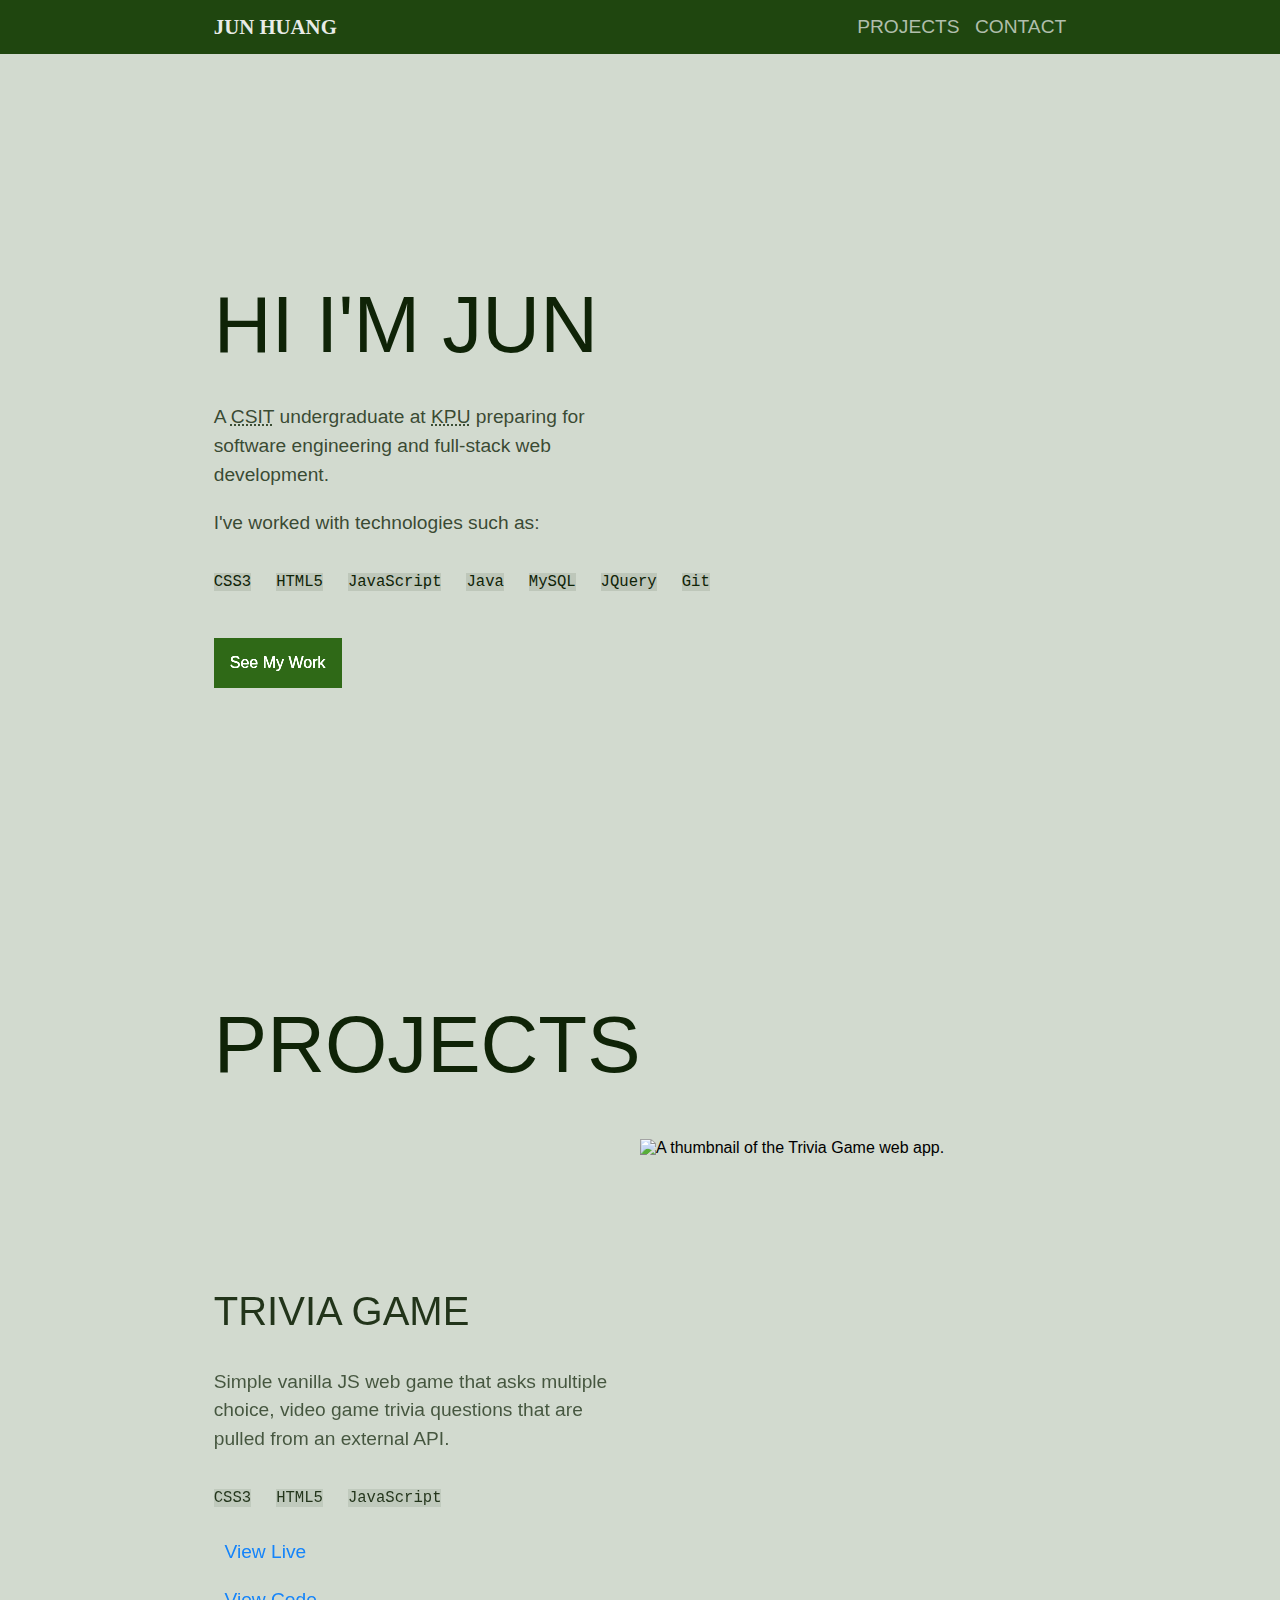
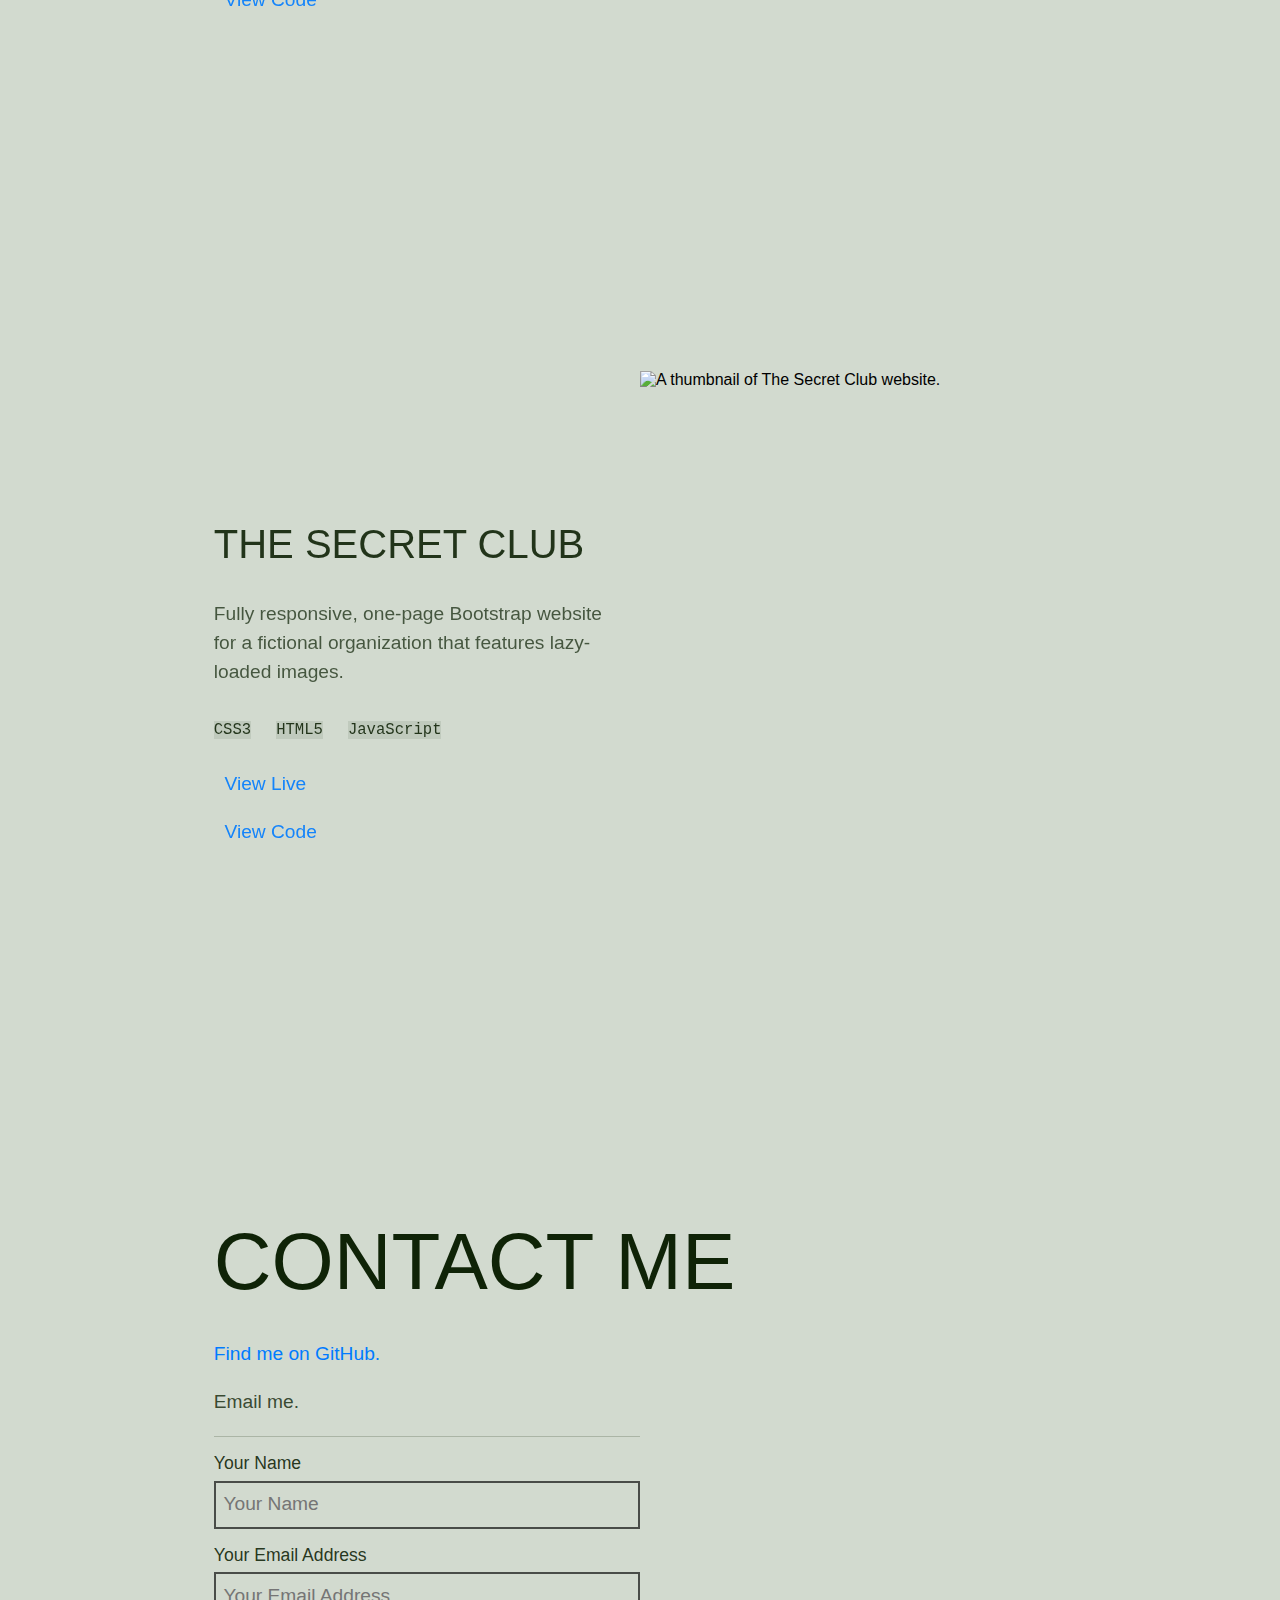
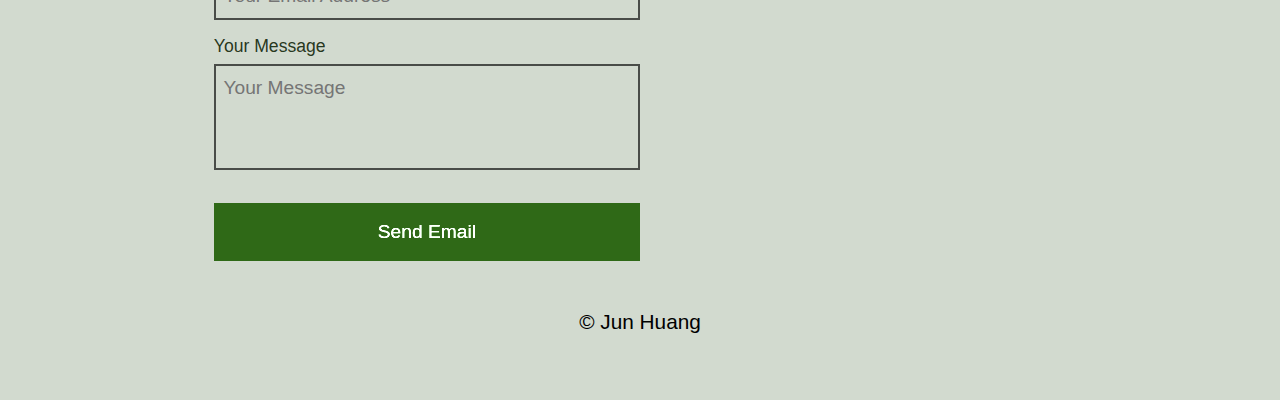
==== commit 760c3cb4: "update color palette and email form" ====
--- a/index.html
+++ b/index.html
@@ -32,13 +32,13 @@
     <div class="wrapper">
       <div class="section" id="home-header">
         <h1 class="section-header">Hi I'm Jun</h1>
-        <p class="dark-text half-width">
+        <p class=" half-width">
           A <abbr title="Computer Science and Information Technology">CSIT</abbr> undergraduate at <abbr title="Kwantlen Polytechnic University">KPU</abbr> preparing for software engineering and full-stack web development. 
         </p>
-        <p class="dark-text">
+        <p>
           I've worked with technologies such as:
         </p>
-        <ul class="dark-text tech-name">
+        <ul class="tech-name">
           <li>CSS3</li>
           <li>HTML5</li>
           <li>JavaScript</li>
@@ -54,16 +54,16 @@
         <div class="project-item">
           <img
             src="./assets/images/trivia-game.png"
-            alt="Trivia Game"
+            alt="A thumbnail of the Trivia Game web app."
             class="projects-image-frame"
           />
           <div class="project-item-description">
-            <h2 class="dark-text-header">Trivia Game</h2>
-            <p class="dark-text">
+            <h2>Trivia Game</h2>
+            <p>
               Simple vanilla JS web game that asks multiple choice, video
               game trivia questions that are pulled from an external API.
             </p>
-            <ul class="dark-text tech-name">
+            <ul class=" tech-name">
               <li>CSS3</li>
               <li>HTML5</li>
               <li>JavaScript</li>
@@ -77,16 +77,16 @@
         <div class="project-item">
           <img
             src="./assets/images/secret-club.png"
-            alt="Trivia Game"
+            alt="A thumbnail of The Secret Club website."
             class="projects-image-frame"
           />
           <div class="project-item-description">
-            <h2 class="dark-text-header">The Secret Club</h2>
-            <p class="dark-text">
+            <h2>The Secret Club</h2>
+            <p>
               Fully responsive, one-page Bootstrap website for a fictional
               organization that features lazy-loaded images.
             </p>
-            <ul class="dark-text tech-name">
+            <ul class=" tech-name">
               <li>CSS3</li>
               <li>HTML5</li>
               <li>JavaScript</li>
@@ -101,36 +101,41 @@
         <p>
           <a class="color-link" href="https://github.com/JunYuHuang">Find me on GitHub. </a>
         </p>
-        <p class="dark-text">Email me.</p>
+        <p>Email me.</p>
         <form
           action="https://formspree.io/junyu_huang@hotmail.com"
           method="POST"
         >
+          <label for="form-name">Your Name</label>
           <input
+            id="form-name"
             class="contact-email-form"
             name="name"
             type="text"
             placeholder="Your Name"
             required=""
           />
+          <label for="form-name">Your Email Address</label>
           <input
+            id="form-email"
             class="contact-email-form"
             name="email"
             type="email"
             placeholder="Your Email Address"
             required=""
           />
+          <label for="form-textarea">Your Message</label>
           <textarea
+            id="form-textarea"
             class="contact-email-form"
-            id="email-textarea"
             name="message"
             placeholder="Your Message"
             rows="3"
             required=""
           ></textarea>
           <input
+            id="form-submit-button"
             class="contact-email-form button"
-            id="submit-button"
             type="submit"
             value="Send Email"
           />
--- a/assets/css/main.css
+++ b/assets/css/main.css
@@ -6,7 +6,7 @@
 body {
   margin: 0;
   font-family: "Arial", sans-serif;
-  background-color: #f0f1f5;
+  background-color: #d2dacf;
 }
 
 a {
@@ -15,7 +15,6 @@
 
 .color-link {
   color: #007bff;
-  -webkit-transition: 0.3s;
   transition: 0.3s;
 }
 
@@ -25,9 +24,11 @@
 
 h1,
 h2,
-h3 {
+h3,
+h4 {
   text-transform: uppercase;
   font-weight: normal;
+  color: #0f2307;
 }
 
 h1 {
@@ -48,32 +49,12 @@
   font-size: 1.2em;
   line-height: 1.5em;
   margin-top: 0;
-}
-
-.dark-text {
-  color: rgba(0, 0, 0, 0.75);
-}
-
-.dark-text-header {
-  color: #000;
-}
-
-.light-text {
-  color: rgba(240, 241, 245, 0.75);
-}
-
-.light-text-header {
-  color: #f0f1f5;
-}
-
-.white-text {
-  color: white;
+  color: rgba(15, 35, 7, 0.8);
 }
 
 .wrapper {
   margin: 0 auto;
   width: 66.6%;
-  -webkit-transition: 0.3s;
   transition: 0.3s;
   display: grid;
   grid-template-columns: 1fr;
@@ -88,7 +69,6 @@
 }
 
 .wrapper .section-header {
-  color: #000;
   margin-top: 0.7rem;
   margin-bottom: 2rem;
 }
@@ -111,20 +91,17 @@
 header nav {
   margin: 0 auto;
   width: 66.6%;
-  -webkit-transition: 0.3s;
-  transition: 0.3s;
-  display: -webkit-box;
-  display: -ms-flexbox;
+  transition: 0.3s;
   display: flex;
 }
 
 header nav #brand-logo {
+  color: #e8ece7;
   opacity: 1;
   font-weight: bold;
   font-family: "Century Gothic", "Century";
   font-size: 1.3em;
   margin-left: 0;
-  -webkit-transition: 0.3s;
   transition: 0.3s;
   line-height: 2.6;
 }
@@ -134,7 +111,7 @@
 }
 
 header nav a {
-  color: #f0f1f5;
+  color: #d2dacf;
   margin: 0;
   text-transform: uppercase;
   font-size: 1.2em;
@@ -153,14 +130,8 @@
 header nav .nav-links {
   opacity: 0.9;
   line-height: 2.8;
-  display: -webkit-box;
-  display: -ms-flexbox;
-  display: flex;
-  -webkit-box-flex: 1;
-  -ms-flex: 1;
+  display: flex;
   flex: 1;
-  -webkit-box-pack: end;
-  -ms-flex-pack: end;
   justify-content: flex-end;
 }
 
@@ -192,7 +163,8 @@
   display: inline-block;
   margin-right: 1em;
   margin-bottom: 1em;
-  background-color: rgba(0, 0, 0, 0.1);
+  color: rgba(15, 35, 7, 1);
+  background-color: rgba(15, 35, 7, 0.1);
 }
 
 .project-item {
@@ -206,14 +178,16 @@
 }
 
 .project-item .projects-image-frame {
+  object-position: left top;
   object-fit: cover;
   width: 50%;
 }
 
 .project-item .project-item-description {
   padding-top: 1em;
-  transition: 0.3s;
-  width: 50%;
+  padding-right: 2em;
+  transition: 0.3s;
+  width: calc(50% - 2em);
   margin: 0;
   opacity: 0.9;
   display: flex;
@@ -231,49 +205,52 @@
 }
 
 form {
-  margin: 0;
-  margin-bottom: 20px;
   width: 50%;
   transition: 0.3s;
+  padding-top: 1rem;
+  border-top: 0.1rem solid rgba(15, 35, 7, 0.2);
+}
+
+form label {
+  color: rgba(15, 35, 7, 0.9);
+  display: block;
+  font-size: 1.1rem;
+  margin-bottom: 0.4rem;
 }
 
 form .contact-email-form {
   box-sizing: border-box;
   width: 100%;
-  border: none;
   border: 0.15rem solid rgba(0, 0, 0, 0.65);
-  border-bottom: none;
   padding: 0.4em;
   background-color: transparent;
   font-family: "Arial", sans-serif;
   font-size: 1.2em;
   line-height: 1.5em;
-  margin: 0;
-}
-
-form #email-textarea {
+  margin-bottom: 1rem;
+}
+
+form #form-textarea {
   resize: none;
   line-height: 1.5em;
   vertical-align: top;
   /* fixes weird gap space between textarea and submit button */
 }
 
-#submit-button {
+#form-submit-button {
   margin: 0;
+  margin-top: 1.1rem;
   padding: 0;
   background-color: #1f460f;
   color: #f0f1f5;
   border-color: transparent;
   height: 3em;
   font-family: "Arial", sans-serif;
-  -webkit-filter: brightness(1.5);
   filter: brightness(1.5);
-  -webkit-transition: 0.3s;
   transition: 0.3s;
 }
 
 #submit-button:hover {
-  -webkit-filter: brightness(1);
   filter: brightness(1);
   cursor: pointer;
 }
@@ -290,6 +267,12 @@
   header nav {
     width: 75%;
   }
+  .project-item .projects-image-frame {
+    object-position: center top;
+    object-fit: cover;
+    width: 100%;
+    height: 50%;
+  }
   .project-item .project-item-description {
     width: 100%;
   }
@@ -320,7 +303,6 @@
     width: 100%;
     height: 30%;
   }
-
   .project-item .project-item-description {
     transition: 0.3s;
     width: 100%;
@@ -329,4 +311,3 @@
     margin: 0 auto;
   }
 }
-/*# sourceMappingURL=main.css.map */
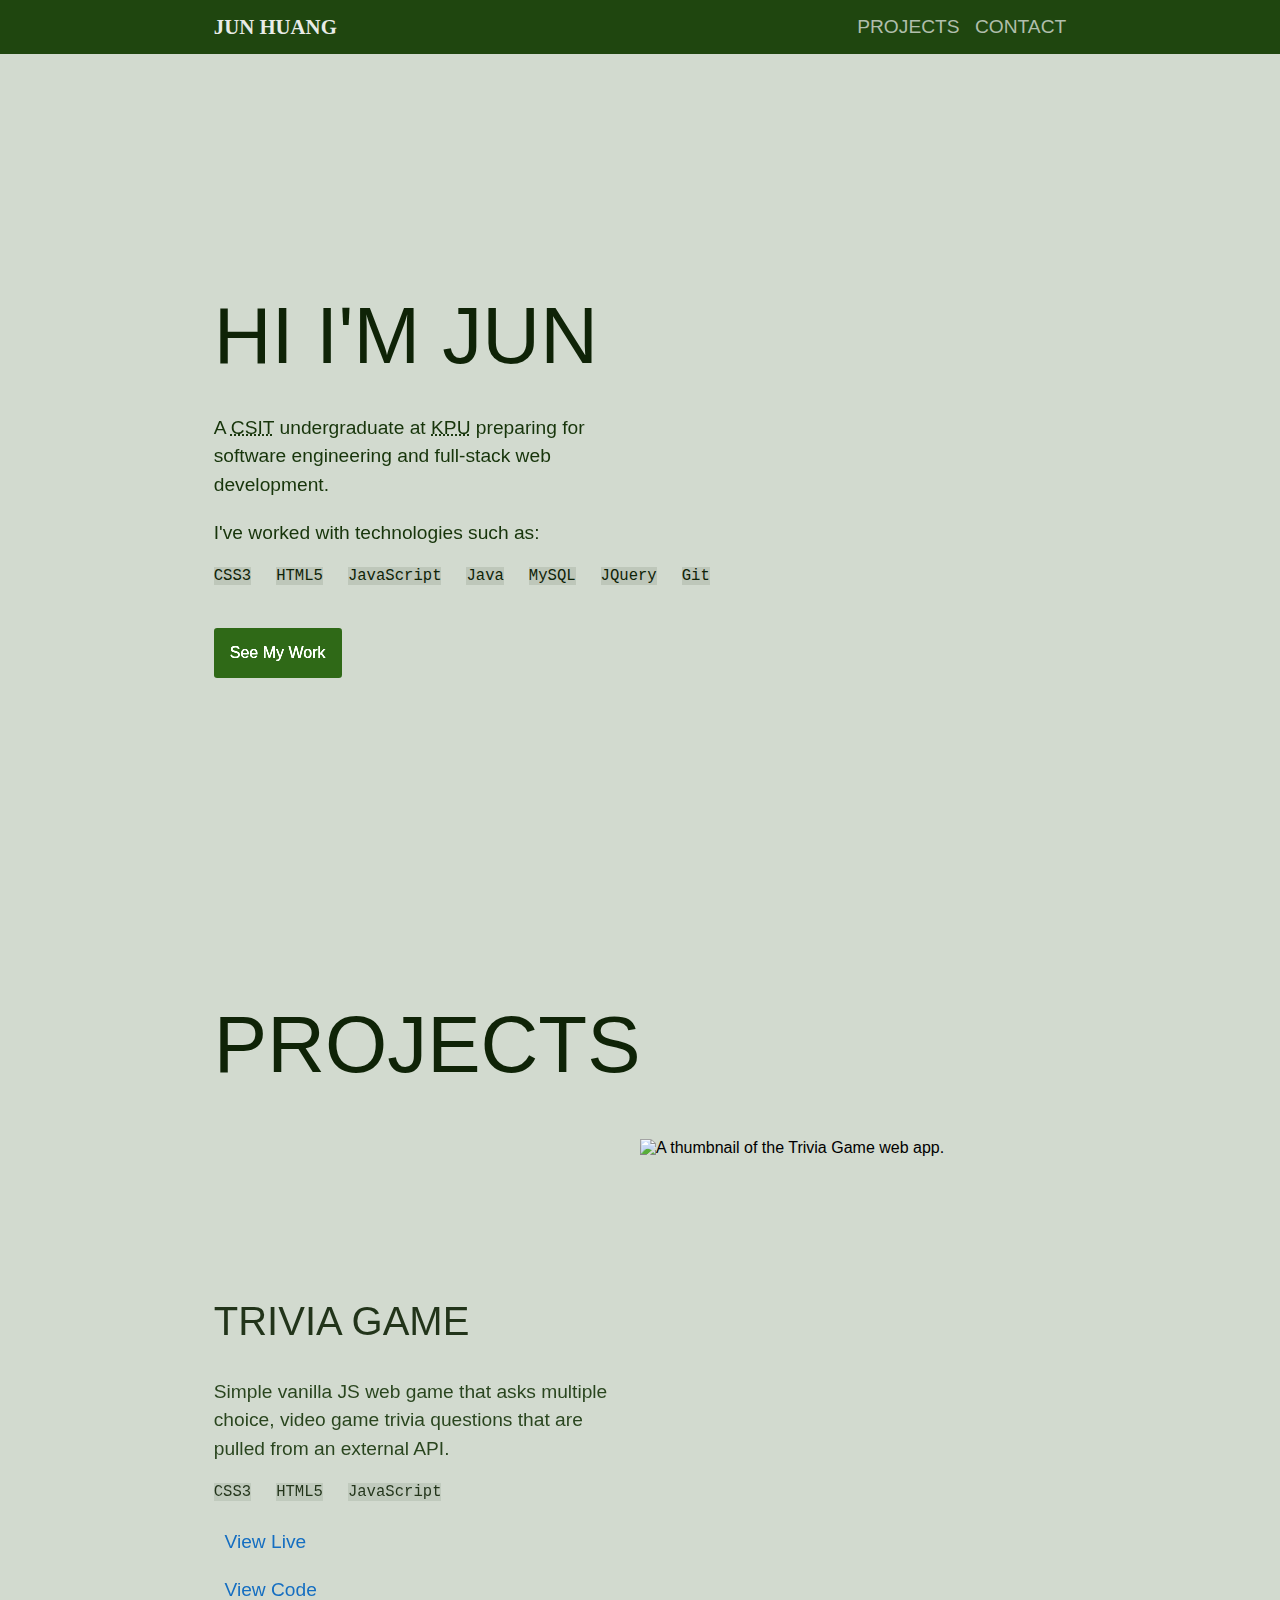
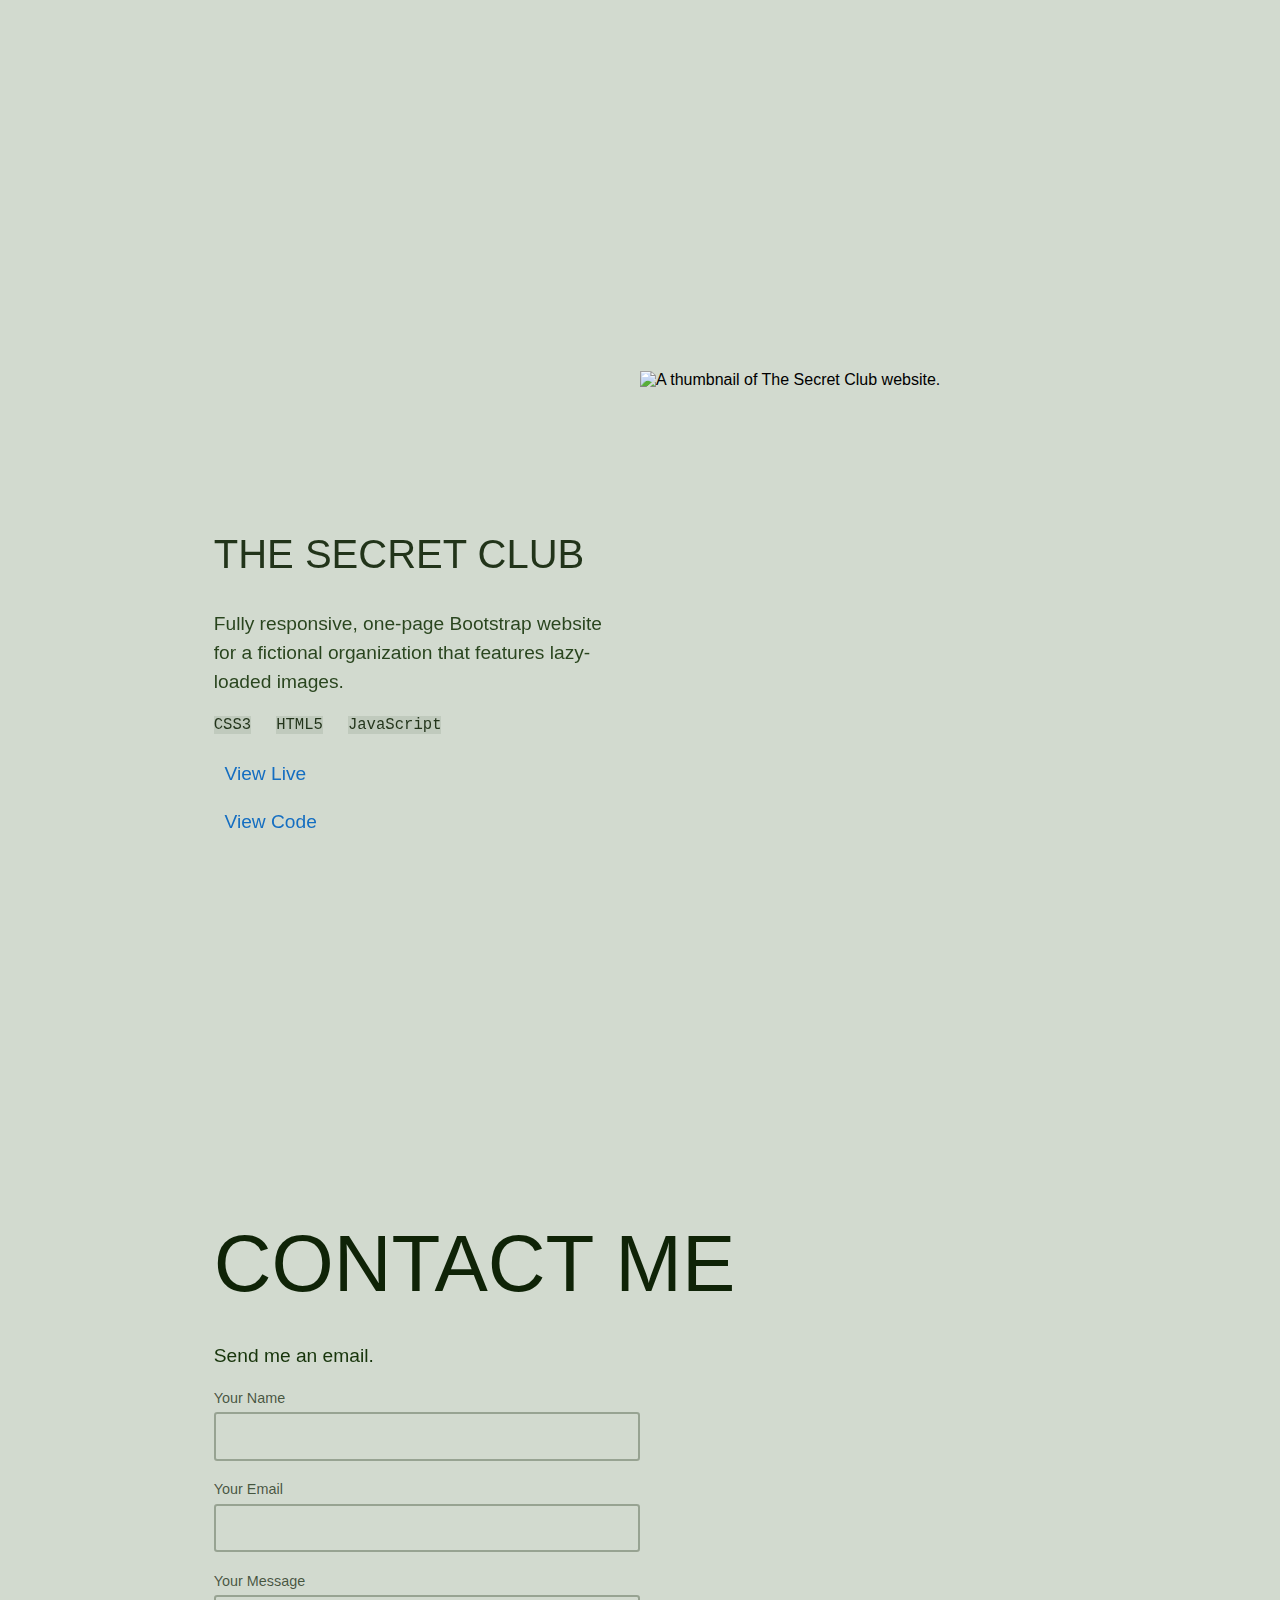
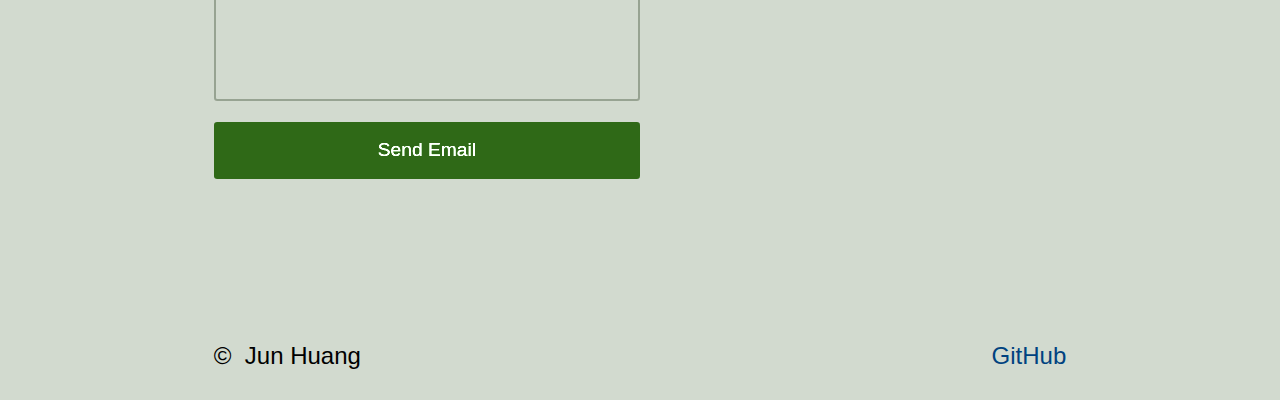
==== commit 3499f9b6: "improve accessibility on contact section and links" ====
--- a/index.html
+++ b/index.html
@@ -32,7 +32,7 @@
     <div class="wrapper">
       <div class="section" id="home-header">
         <h1 class="section-header">Hi I'm Jun</h1>
-        <p class=" half-width">
+        <p class="half-width">
           A <abbr title="Computer Science and Information Technology">CSIT</abbr> undergraduate at <abbr title="Kwantlen Polytechnic University">KPU</abbr> preparing for software engineering and full-stack web development. 
         </p>
         <p>
@@ -63,7 +63,7 @@
               Simple vanilla JS web game that asks multiple choice, video
               game trivia questions that are pulled from an external API.
             </p>
-            <ul class=" tech-name">
+            <ul class="tech-name">
               <li>CSS3</li>
               <li>HTML5</li>
               <li>JavaScript</li>
@@ -98,10 +98,7 @@
       </div>
       <div class="section-contact" id="contact-header">
         <h1 class="section-header">Contact Me</h1>
-        <p>
-          <a class="color-link" href="https://github.com/JunYuHuang">Find me on GitHub. </a>
-        </p>
-        <p>Email me.</p>
+        <p>Send me an email.</p>
         <form
           action="https://formspree.io/junyu_huang@hotmail.com"
           method="POST"
@@ -112,16 +109,14 @@
             class="contact-email-form"
             name="name"
             type="text"
-            placeholder="Your Name"
             required=""
           />
-          <label for="form-name">Your Email Address</label>
+          <label for="form-email">Your Email</label>
           <input
             id="form-email"
             class="contact-email-form"
             name="email"
             type="email"
-            placeholder="Your Email Address"
             required=""
           />
           <label for="form-textarea">Your Message</label>
@@ -129,7 +124,6 @@
             id="form-textarea"
             class="contact-email-form"
             name="message"
-            placeholder="Your Message"
             rows="3"
             required=""
           ></textarea>
@@ -142,7 +136,10 @@
         </form>
       </div>
       <footer>
-        &copy; <span id="currentYear"></span> Jun Huang
+        <div>
+          <span>&copy; <span id="currentYear"></span>&nbsp;Jun Huang</span>
+        </div>
+        <div><a class="color-link" href="https://github.com/JunYuHuang"><i class="fab fa-github"></i>&nbsp;GitHub</a></div>
         </span>
       </footer>
       <script src="./assets/js/main.js"></script>
--- a/assets/css/main.css
+++ b/assets/css/main.css
@@ -14,12 +14,12 @@
 }
 
 .color-link {
-  color: #007bff;
+  color: #004280;
   transition: 0.3s;
 }
 
 .color-link:hover {
-  opacity: 0.5;
+  filter: brightness(0.2);
 }
 
 h1,
@@ -49,7 +49,8 @@
   font-size: 1.2em;
   line-height: 1.5em;
   margin-top: 0;
-  color: rgba(15, 35, 7, 0.8);
+  color: rgba(15, 35, 7, 1);
+  filter: brightness(1.5);
 }
 
 .wrapper {
@@ -146,6 +147,7 @@
   border-color: transparent;
   filter: brightness(1.5);
   transition: 0.3s;
+  border-radius: 0.2rem;
 }
 
 .button:hover {
@@ -157,12 +159,13 @@
   font-size: 1.2em;
   padding-left: 0;
   font-family: monospace;
+  margin-top: 0;
 }
 
 .tech-name li {
   display: inline-block;
   margin-right: 1em;
-  margin-bottom: 1em;
+  margin-bottom: 0.7em;
   color: rgba(15, 35, 7, 1);
   background-color: rgba(15, 35, 7, 0.1);
 }
@@ -186,8 +189,10 @@
 .project-item .project-item-description {
   padding-top: 1em;
   padding-right: 2em;
+  /* padding-right: 50%; */
   transition: 0.3s;
   width: calc(50% - 2em);
+  /* width: 50%; */
   margin: 0;
   opacity: 0.9;
   display: flex;
@@ -207,27 +212,29 @@
 form {
   width: 50%;
   transition: 0.3s;
-  padding-top: 1rem;
-  border-top: 0.1rem solid rgba(15, 35, 7, 0.2);
+  /* padding-top: 1rem; */
+  margin-bottom: 5rem;
 }
 
 form label {
-  color: rgba(15, 35, 7, 0.9);
+  color: rgba(15, 35, 7, 0.73);
   display: block;
-  font-size: 1.1rem;
+  font-size: 0.9rem;
   margin-bottom: 0.4rem;
+  /* display: none; */
 }
 
 form .contact-email-form {
   box-sizing: border-box;
   width: 100%;
-  border: 0.15rem solid rgba(0, 0, 0, 0.65);
+  border: 0.15rem solid rgba(15, 35, 7, 0.3);
   padding: 0.4em;
   background-color: transparent;
   font-family: "Arial", sans-serif;
   font-size: 1.2em;
   line-height: 1.5em;
-  margin-bottom: 1rem;
+  margin-bottom: 1.3rem;
+  border-radius: 0.2rem;
 }
 
 form #form-textarea {
@@ -239,7 +246,6 @@
 
 #form-submit-button {
   margin: 0;
-  margin-top: 1.1rem;
   padding: 0;
   background-color: #1f460f;
   color: #f0f1f5;
@@ -250,7 +256,7 @@
   transition: 0.3s;
 }
 
-#submit-button:hover {
+#form-submit-button:hover {
   filter: brightness(1);
   cursor: pointer;
 }
@@ -259,7 +265,17 @@
   height: 10vh;
   width: 100%;
   text-align: center;
-  font-size: 1.3em;
+  display: flex;
+  flex-direction: row;
+  justify-content: space-between;
+  font-size: 1.5em;
+}
+
+footer div {
+  display: flex;
+  flex-direction: column;
+  justify-content: center;
+  line-height: 5vh;
 }
 
 @media only screen and (max-width: 1000px) {
@@ -310,4 +326,7 @@
     margin: 0;
     margin: 0 auto;
   }
-}
+  footer {
+    font-size: 1rem;
+  }
+}
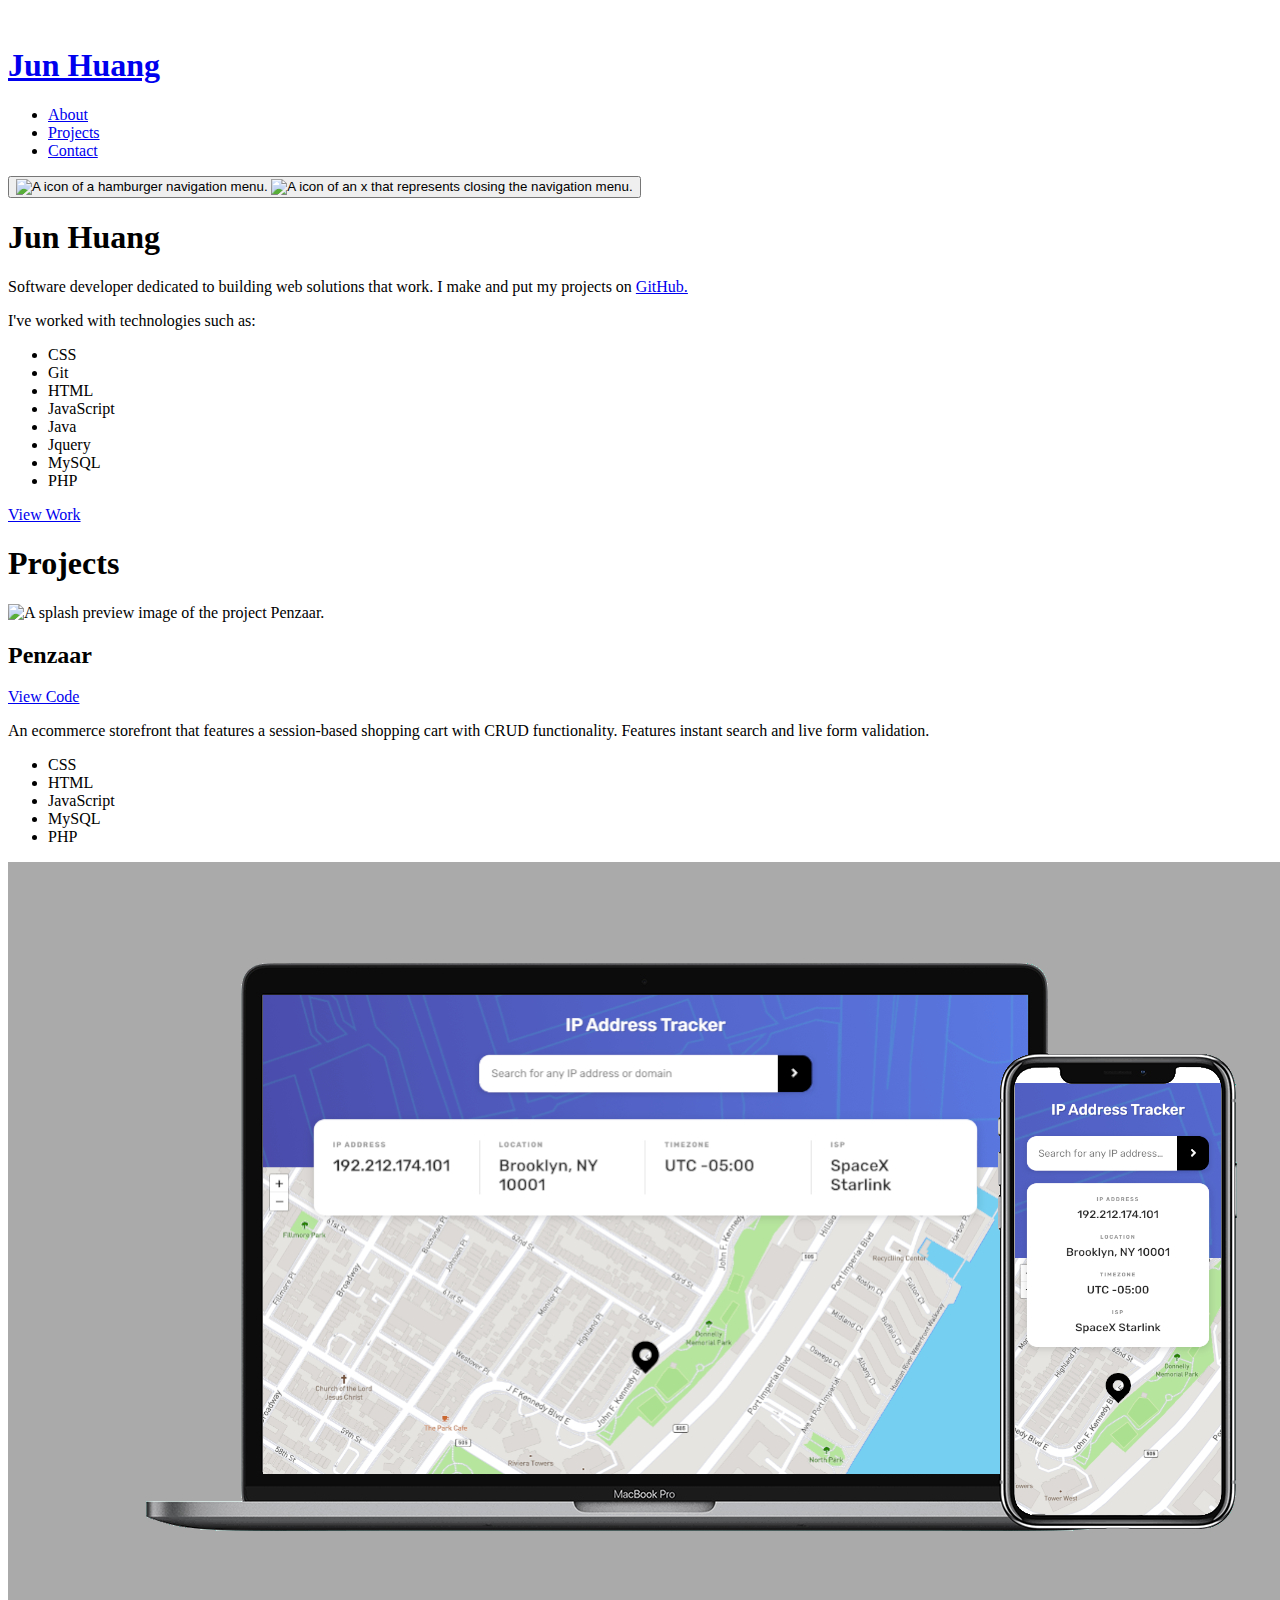
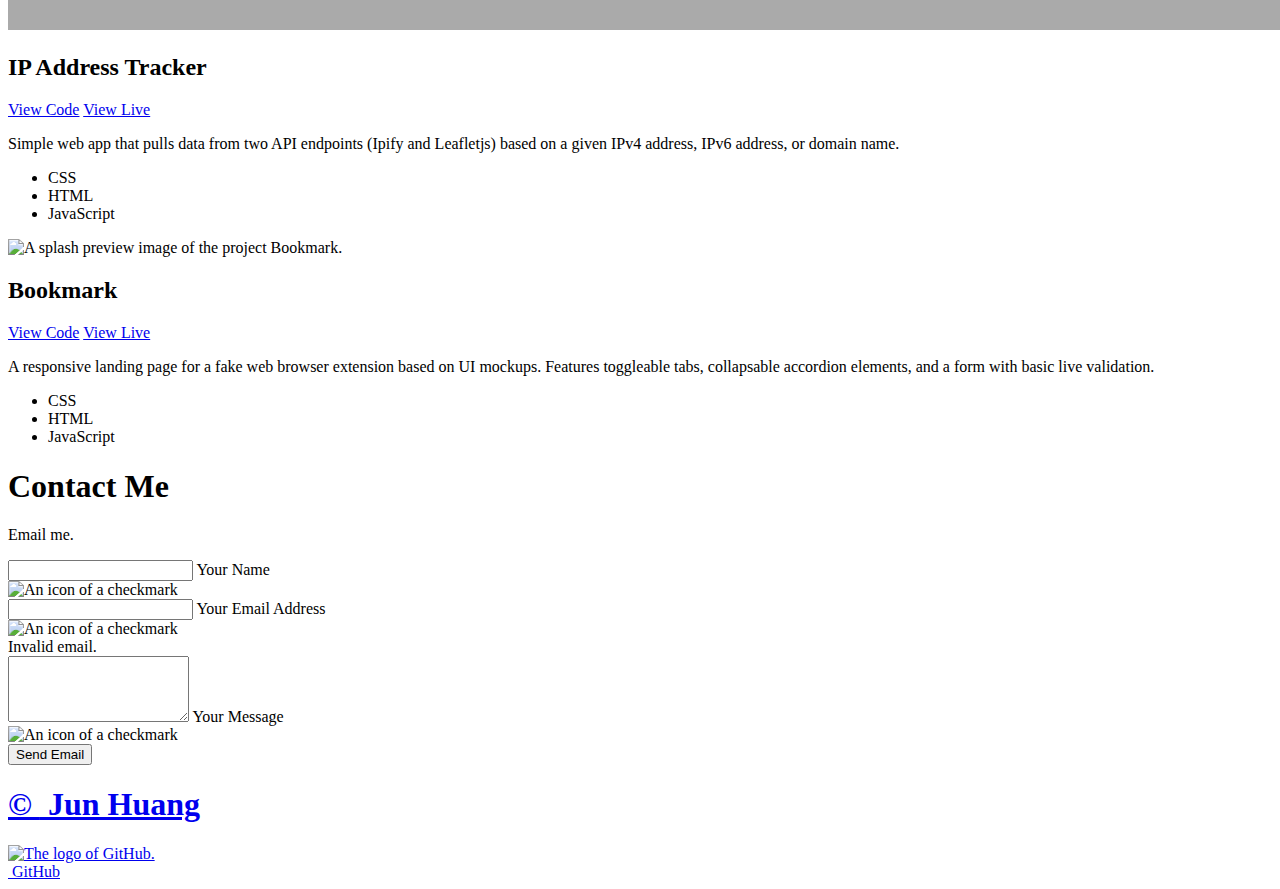
==== commit f5081460: "add ip-address-tracker project and update some other project descriptions" ====
--- a/index.html
+++ b/index.html
@@ -1,148 +1,316 @@
 <!DOCTYPE html>
 <html lang="en">
   <head>
-    <meta charset="utf-8" />
+    <meta charset="UTF-8" />
+    <meta name="viewport" content="width=device-width, initial-scale=1" />
     <meta name="author" content="Jun Huang" />
-    <meta name="description" content="Jun Huang's portfolio" />
+    <meta name="description" content="Jun Huang's Portfolio" />
     <meta
       name="keywords"
-      content="web,developer,front-end,full-stack,application,html,css,sql,php,java,c#,bootstrap,server"
+      content="jun,yu,huang,web,developer,front-end,full-stack,application,html,css,javascript,mysql,php,java,bootstrap,server,backend,software,engineer"
     />
-    <meta name="viewport" content="width=device-width, initial-scale=1" />
-    <link rel="stylesheet" href="./assets/css/main.css" />
-    <link rel="icon" href="./assets/images/favicon.png" type="image/x-icon" />
-    <link
-      href="./assets/css/fontawesome-free-5.9.0-web/css/all.css"
-      rel="stylesheet"
-    />
+    <link rel="icon" href="./assets/icons/favicon.png" type="image/x-icon" />
+    <link rel="stylesheet" href="./assets/styles.css" />
     <title>Jun Huang</title>
   </head>
-  <body>
-    <header>
-      <nav>
-        <a href="#home-header" id="brand-logo"
-          >Jun <span id="brand-logo-mobile">Huang</span></a
-        >
-        <span class="nav-links">
-          <a href="#projects-header">Projects</a>
-          <a href="#contact-header">Contact</a>
-        </span>
+  <body class="body">
+    <header class="header">
+      <nav class="navbar" role="navigation">
+        <div class="logo">
+          <a href="./" class="logo__link">
+            <img src="./assets/icons/favicon.png" alt="" class="logo-icon" />
+            <h1 class="logo uppercase">Jun Huang</h1>
+          </a>
+        </div>
+        <ul class="nav-menu">
+          <li class="nav-menu__item">
+            <a href="#about-section" class="nav-menu__item__link">About</a>
+          </li>
+          <li class="nav-menu__item">
+            <a href="#projects-section" class="nav-menu__item__link"
+              >Projects</a
+            >
+          </li>
+          <li class="nav-menu__item">
+            <a href="#contact-section" class="nav-menu__item__link">Contact</a>
+          </li>
+          <!-- <li class="nav-menu__item">
+            <a href="#" class="nav-menu__item__link">Get Resume</a>
+          </li> -->
+        </ul>
+        <div class="navbar__nav-menu-button-wrapper hidden-in-desktop">
+          <button
+            class="button nav-menu-button"
+            role="button"
+            aria-label="Navigation Menu"
+          >
+            <img
+              src="./assets/icons/icon-hamburger.svg"
+              alt="A icon of a hamburger navigation menu."
+              class="nav-menu-button-icon nav-menu-button-icon--hamburger nav-menu-button-icon--hamburger--active"
+            />
+            <img
+              src="./assets/icons/icon-close.svg"
+              alt="A icon of an x that represents closing the navigation menu."
+              class="nav-menu-button-icon nav-menu-button-icon--close"
+            />
+          </button>
+        </div>
       </nav>
     </header>
-    <div class="wrapper">
-      <div class="section" id="home-header">
-        <h1 class="section-header">Hi I'm Jun</h1>
-        <p class="half-width">
-          A <abbr title="Computer Science and Information Technology">CSIT</abbr> undergraduate at <abbr title="Kwantlen Polytechnic University">KPU</abbr> preparing for software engineering and full-stack web development. 
-        </p>
-        <p>
-          I've worked with technologies such as:
-        </p>
-        <ul class="tech-name">
-          <li>CSS3</li>
-          <li>HTML5</li>
-          <li>JavaScript</li>
-          <li>Java</li>
-          <li>MySQL</li>
-          <li>JQuery</li>
-          <li>Git</li>
-        </ul>
-        <a class="button" href="#projects-header">See My Work</a>
-      </div>
-      <div class="section" id="projects-header">
-        <h1 class="section-header">Projects</h1>
-        <div class="project-item">
-          <img
-            src="./assets/images/trivia-game.png"
-            alt="A thumbnail of the Trivia Game web app."
-            class="projects-image-frame"
-          />
-          <div class="project-item-description">
-            <h2>Trivia Game</h2>
-            <p>
-              Simple vanilla JS web game that asks multiple choice, video
-              game trivia questions that are pulled from an external API.
-            </p>
-            <ul class="tech-name">
-              <li>CSS3</li>
-              <li>HTML5</li>
-              <li>JavaScript</li>
-            </ul>
-            <p><a class="color-link" href="https://junyuhuang.github.io/trivia-game/"><i class="fas fa-link"></i>&nbsp; View Live</a></p>
-            <p><a class="color-link" href="https://github.com/junyuhuang/trivia-game/"><i class="fab fa-github"></i>&nbsp; View Code</a class="color-link"></p>
+    <main class="main-wrapper">
+      <section class="section section--about reading-text" id="about-section">
+        <h1 class="h1 heading heading--main">Jun Huang</h1>
+        <article class="section__text section__text--about">
+          <p>
+            Software developer dedicated to building web solutions that work. I
+            make and put my projects on
+            <a class="url-link" href="https://github.com/JunYuHuang">GitHub.</a>
+          </p>
+
+          <p>I've worked with technologies such as:</p>
+          <ul class="tech-item-container">
+            <li class="tech-item">CSS</li>
+            <li class="tech-item">Git</li>
+            <li class="tech-item">HTML</li>
+            <li class="tech-item">JavaScript</li>
+            <li class="tech-item">Java</li>
+            <li class="tech-item">Jquery</li>
+            <li class="tech-item">MySQL</li>
+            <li class="tech-item">PHP</li>
+          </ul>
+          <div class="button-container button-container--about">
+            <a
+              href="#projects-section"
+              class="button button--green text-align-center font-weight--bold"
+              >View Work</a
+            >
           </div>
+        </article>
+      </section>
+      <section class="section section--projects" id="projects-section">
+        <h1 class="h1 heading heading--main">Projects</h1>
+        <div class="projects-container">
+          <article class="section--projects__item">
+            <div class="img-container">
+              <img
+                src="./assets/images/penzaar--mockup.jpg"
+                alt="A splash preview image of the project Penzaar."
+              />
+            </div>
+            <div class="reading-text">
+              <h2 class="h2 heading">Penzaar</h2>
+              <p class="url-link-container">
+                <a
+                  href="https://github.com/JunYuHuang/INFO4125-Project"
+                  class="url-link"
+                  >View Code</a
+                >
+              </p>
+              <p>
+                An ecommerce storefront that features a session-based shopping
+                cart with CRUD functionality. Features instant search and live
+                form validation.
+              </p>
+              <ul class="tech-item-container">
+                <li class="tech-item">CSS</li>
+                <li class="tech-item">HTML</li>
+                <li class="tech-item">JavaScript</li>
+                <li class="tech-item">MySQL</li>
+                <li class="tech-item">PHP</li>
+              </ul>
+            </div>
+          </article>
+          <article class="section--projects__item">
+            <div class="img-container">
+              <img
+                src="./assets/images/ip-address-tracker--mockup.jpg"
+                alt="A splash preview image of the project IP Address Tracker."
+              />
+            </div>
+            <div class="reading-text">
+              <h2 class="h2 heading">IP Address Tracker</h2>
+              <p class="url-link-container">
+                <a
+                  href="https://github.com/JunYuHuang/frontend-mentor-challenges/tree/master/ip-address-tracker-master"
+                  class="url-link"
+                  >View Code</a
+                >
+                <a
+                  href="https://junyuhuang.github.io/frontend-mentor-challenges/ip-address-tracker-master/"
+                  class="url-link"
+                  >View Live</a
+                >
+              </p>
+              <p>
+                Simple web app that pulls data from two API endpoints (Ipify and
+                Leafletjs) based on a given IPv4 address, IPv6 address, or
+                domain name.
+              </p>
+              <ul class="tech-item-container">
+                <li class="tech-item">CSS</li>
+                <li class="tech-item">HTML</li>
+                <li class="tech-item">JavaScript</li>
+              </ul>
+            </div>
+          </article>
+          <article class="section--projects__item">
+            <div class="img-container">
+              <img
+                src="./assets/images/bookmark-landing-page--mockup.jpg"
+                alt="A splash preview image of the project Bookmark."
+              />
+            </div>
+            <div class="reading-text">
+              <h2 class="h2 heading">Bookmark</h2>
+              <p class="url-link-container">
+                <a
+                  href="https://github.com/JunYuHuang/frontend-mentor-challenges/tree/master/bookmark-landing-page-master"
+                  class="url-link"
+                  >View Code</a
+                >
+                <a
+                  href="https://junyuhuang.github.io/frontend-mentor-challenges/bookmark-landing-page-master/"
+                  class="url-link"
+                  >View Live</a
+                >
+              </p>
+              <p>
+                A responsive landing page for a fake web browser extension based
+                on UI mockups. Features toggleable tabs, collapsable accordion
+                elements, and a form with basic live validation.
+              </p>
+              <ul class="tech-item-container">
+                <li class="tech-item">CSS</li>
+                <li class="tech-item">HTML</li>
+                <li class="tech-item">JavaScript</li>
+              </ul>
+            </div>
+          </article>
         </div>
-      </div>
-      <div class="section">
-        <div class="project-item">
-          <img
-            src="./assets/images/secret-club.png"
-            alt="A thumbnail of The Secret Club website."
-            class="projects-image-frame"
-          />
-          <div class="project-item-description">
-            <h2>The Secret Club</h2>
-            <p>
-              Fully responsive, one-page Bootstrap website for a fictional
-              organization that features lazy-loaded images.
-            </p>
-            <ul class=" tech-name">
-              <li>CSS3</li>
-              <li>HTML5</li>
-              <li>JavaScript</li>
-            </ul>
-            <p><a class="color-link" href="https://junyuhuang.github.io/secret-club-website/"><i class="fas fa-link"></i>&nbsp; View Live</a></p>
-            <p><a class="color-link" href="https://github.com/junyuhuang/secret-club-website/"><i class="fab fa-github"></i>&nbsp; View Code</a class="color-link"></p>
-          </div>
-        </div>
-      </div>
-      <div class="section-contact" id="contact-header">
-        <h1 class="section-header">Contact Me</h1>
-        <p>Send me an email.</p>
+      </section>
+      <section
+        class="section section--contact reading-text"
+        id="contact-section"
+      >
+        <h1 class="h1 heading heading--main">Contact Me</h1>
         <form
           action="https://formspree.io/junyu_huang@hotmail.com"
           method="POST"
+          class="section__text section__text--contact"
         >
-          <label for="form-name">Your Name</label>
-          <input
-            id="form-name"
-            class="contact-email-form"
-            name="name"
-            type="text"
-            required=""
-          />
-          <label for="form-email">Your Email</label>
-          <input
-            id="form-email"
-            class="contact-email-form"
-            name="email"
-            type="email"
-            required=""
-          />
-          <label for="form-textarea">Your Message</label>
-          <textarea
-            id="form-textarea"
-            class="contact-email-form"
-            name="message"
-            rows="3"
-            required=""
-          ></textarea>
-          <input
-            id="form-submit-button"
-            class="contact-email-form button"
-            type="submit"
-            value="Send Email"
-          />
+          <p class="paragraph--contact">Email me.</p>
+          <div
+            class="input-group input-group--text input-group--validation half-width"
+          >
+            <input
+              class="input input--text input--text--validation"
+              id="guestName"
+              name="guestName"
+              type="text"
+              required
+              placeholder=" "
+              minlength="1"
+              maxlength="255"
+              pattern=".+"
+            />
+            <label class="label label--validation ellipsis" for="guestName">
+              Your Name
+            </label>
+            <div class="img-wrapper--icon--validation">
+              <img
+                src="./assets/icons/checkmark-circle.svg"
+                alt="An icon of a checkmark"
+              />
+            </div>
+          </div>
+          <div
+            class="input-group input-group--text input-group--validation full-width"
+          >
+            <input
+              class="input input--text input--text--validation input--text--email"
+              id="guestEmailAddress"
+              name="guestEmailAddress"
+              type="email"
+              required
+              placeholder=" "
+              minlength="4"
+              maxlength="1000"
+              pattern="^[^\s@]+@[^\s@]+\.[^\s@]+$"
+              autocomplete="email"
+            />
+            <label
+              class="label label--validation ellipsis"
+              for="guestEmailAddress"
+            >
+              Your Email Address
+            </label>
+            <div class="img-wrapper--icon--validation">
+              <img
+                src="./assets/icons/checkmark-circle.svg"
+                alt="An icon of a checkmark"
+              />
+            </div>
+            <div class="input-requirements">Invalid email.</div>
+          </div>
+          <div
+            class="input-group input-group--text input-group--validation half-width"
+          >
+            <textarea
+              class="input input--text input--text--validation input--textarea"
+              id="guestMessage"
+              name="guestMessage"
+              type="text"
+              required
+              placeholder=" "
+              minlength="1"
+              maxlength="999"
+              pattern=".+"
+              rows="4"
+              value=""
+            ></textarea>
+            <label class="label label--validation ellipsis" for="guestMessage">
+              Your Message
+            </label>
+            <div class="img-wrapper--icon--validation">
+              <img
+                src="./assets/icons/checkmark-circle.svg"
+                alt="An icon of a checkmark"
+              />
+            </div>
+          </div>
+          <button class="button button--green font-weight--bold full-width">
+            Send Email
+          </button>
         </form>
-      </div>
-      <footer>
-        <div>
-          <span>&copy; <span id="currentYear"></span>&nbsp;Jun Huang</span>
+      </section>
+    </main>
+    <footer class="footer">
+      <nav class="navbar navbar--footer" role="navigation">
+        <div class="logo-container logo-container--footer">
+          <a href="./" class="logo__link">
+            <h1 class="logo logo--footer uppercase">
+              &copy;&nbsp;<span class="footer__text--currentYear"></span
+              >&nbsp;Jun Huang
+            </h1>
+          </a>
+          <a
+            href="https://github.com/JunYuHuang"
+            class="social-links__item__link"
+          >
+            <div class="icon-wrapper">
+              <img
+                src="./assets/icons/logo-github--light-coloured.svg"
+                alt="The logo of GitHub."
+              />
+            </div>
+            <div class="logo logo--footer font-weight--normal hidden-in-mobile">
+              &nbsp;GitHub
+            </div>
+          </a>
         </div>
-        <div><a class="color-link" href="https://github.com/JunYuHuang"><i class="fab fa-github"></i>&nbsp;GitHub</a></div>
-        </span>
-      </footer>
-      <script src="./assets/js/main.js"></script>
-    </div>
+      </nav>
+    </footer>
+    <script src="./assets/app.js"></script>
   </body>
 </html>
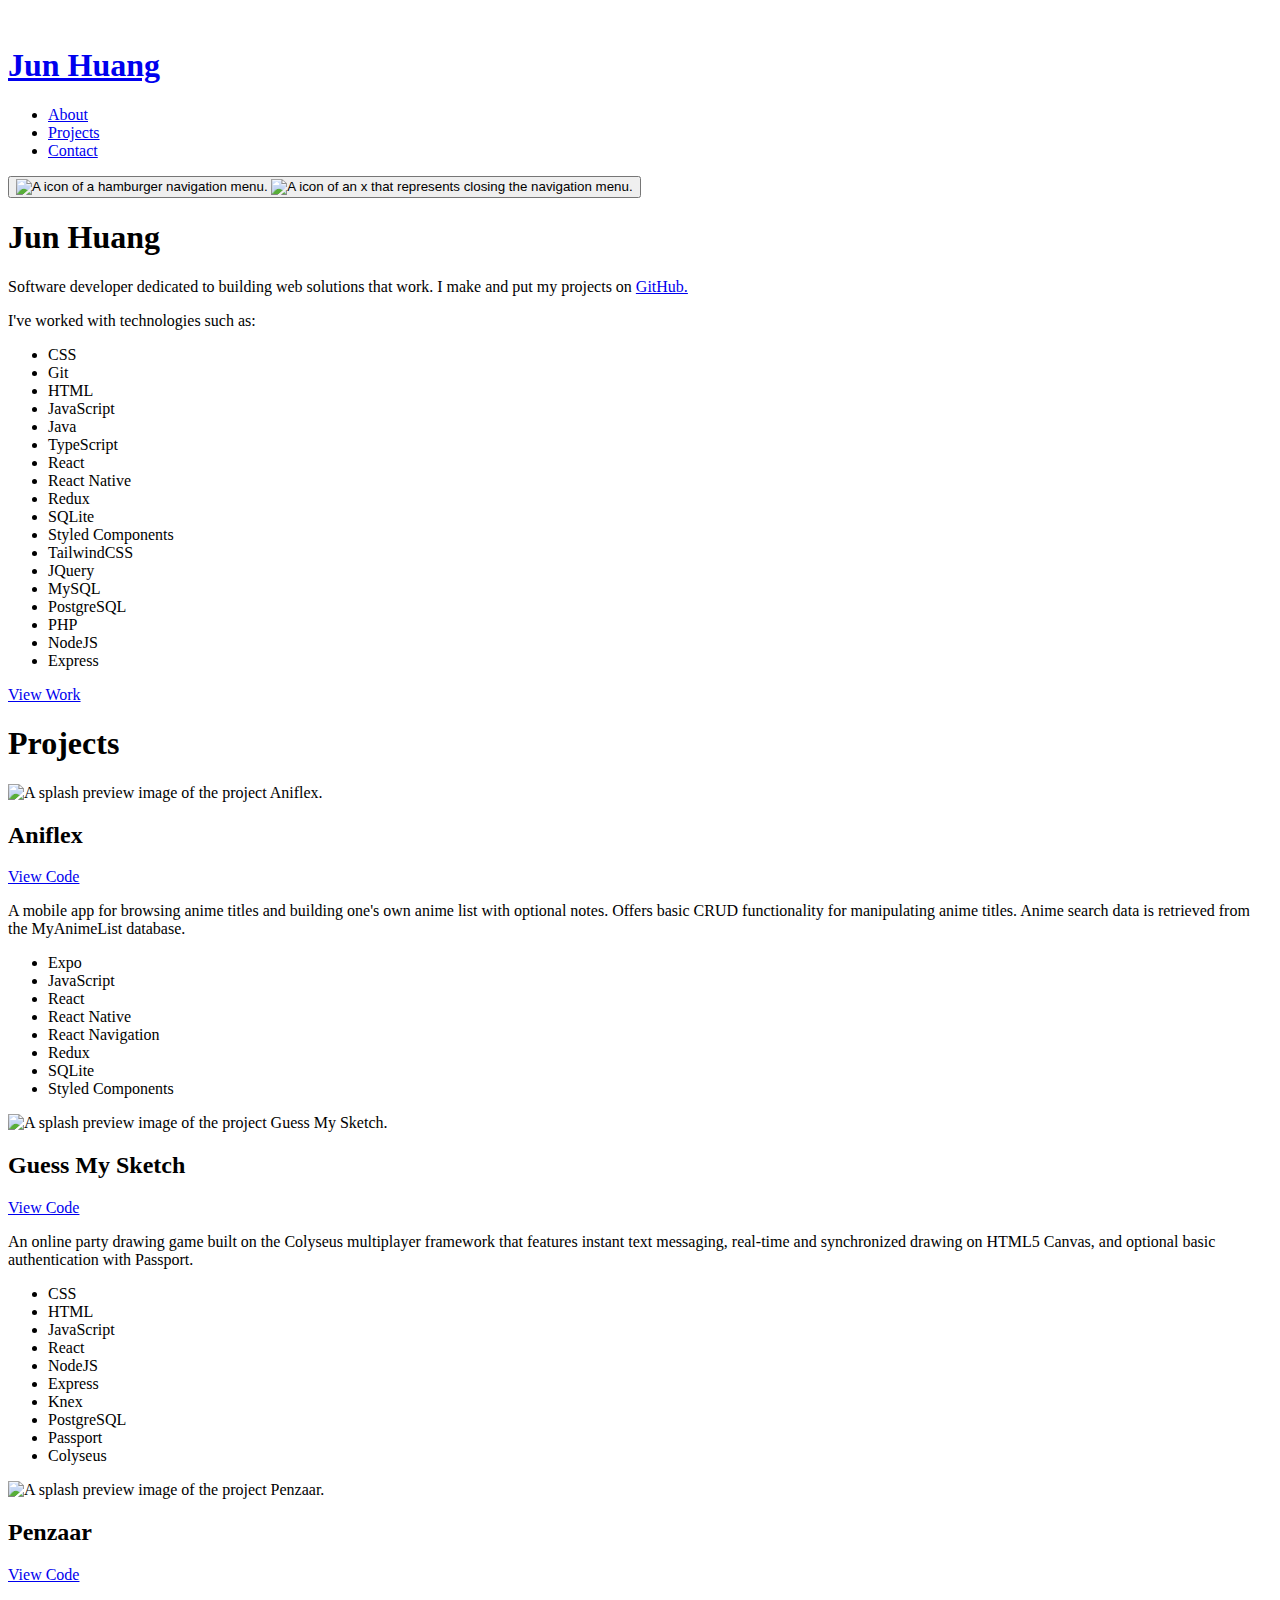
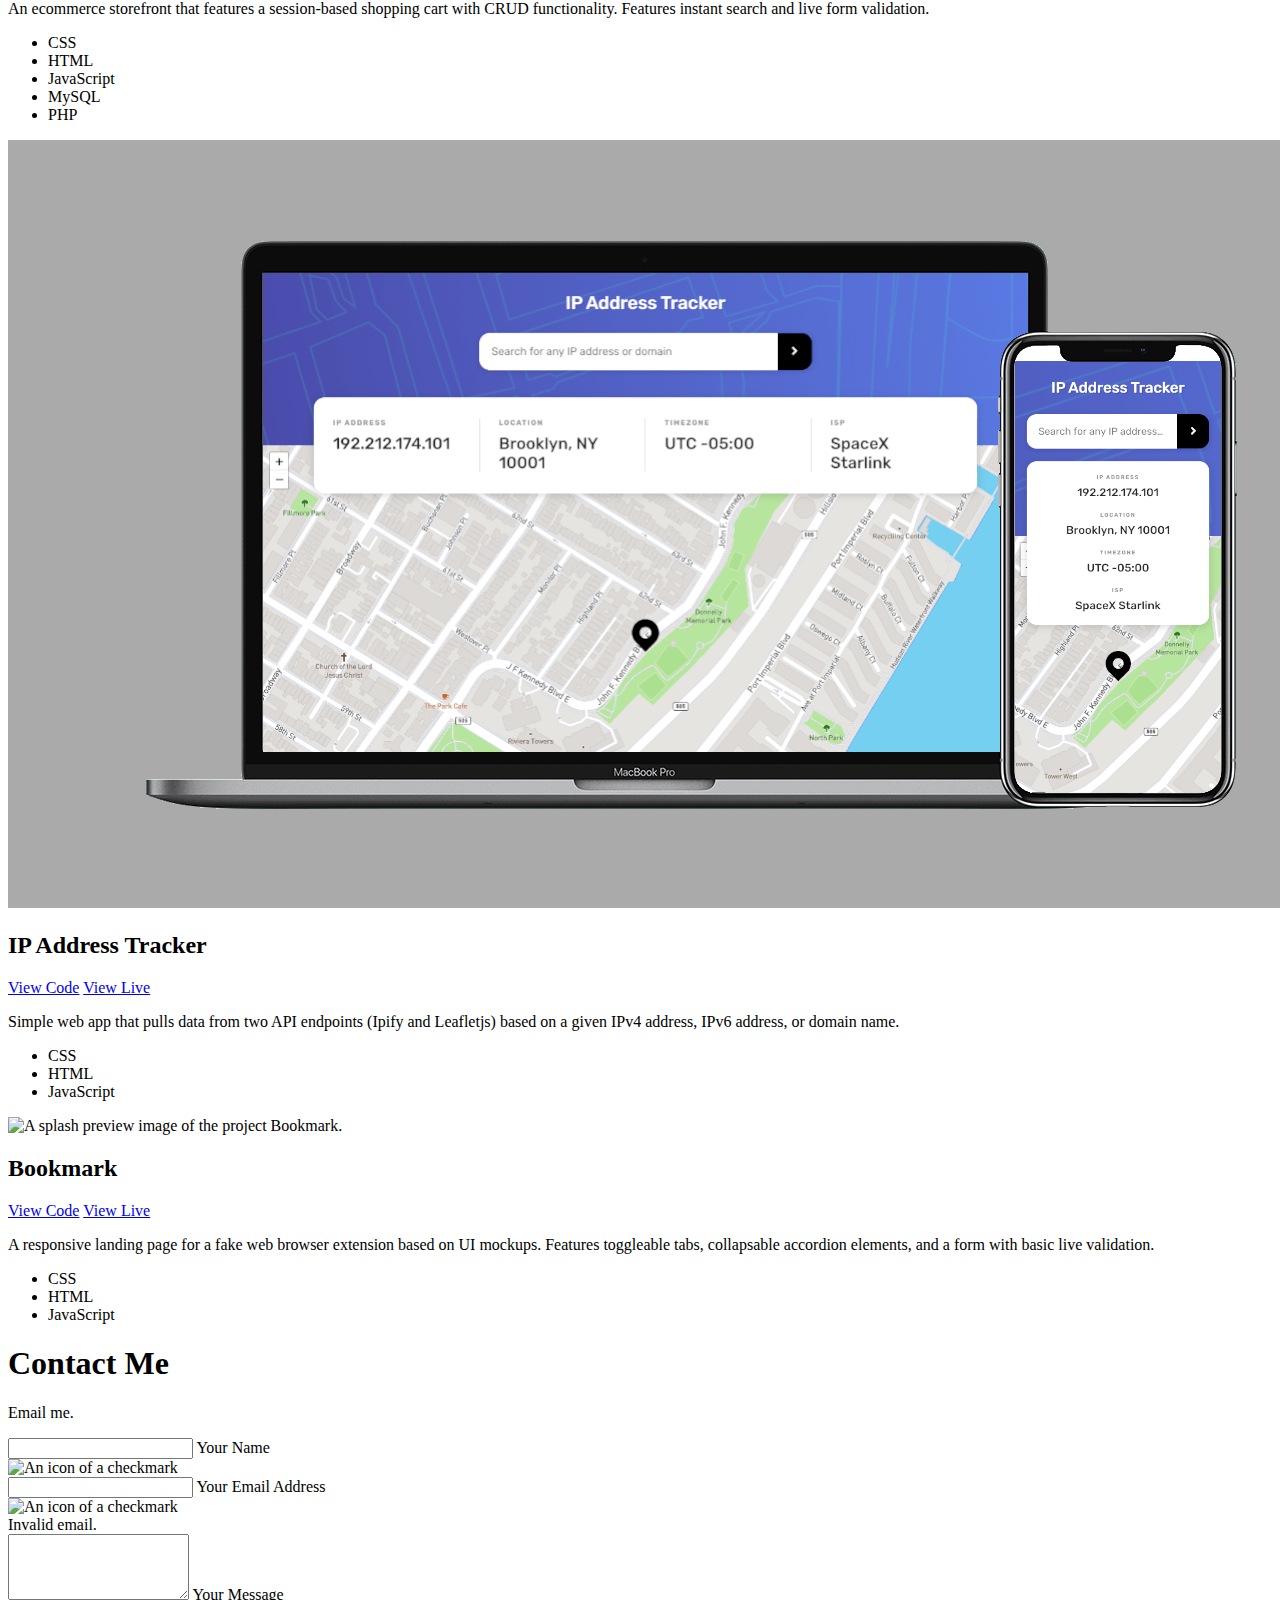
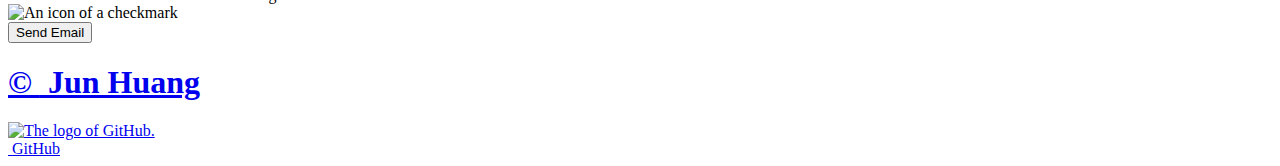
==== commit 2689542d: "remove Heroku hosted link for GuessMySketch project" ====
--- a/index.html
+++ b/index.html
@@ -34,9 +34,6 @@
           <li class="nav-menu__item">
             <a href="#contact-section" class="nav-menu__item__link">Contact</a>
           </li>
-          <!-- <li class="nav-menu__item">
-            <a href="#" class="nav-menu__item__link">Get Resume</a>
-          </li> -->
         </ul>
         <div class="navbar__nav-menu-button-wrapper hidden-in-desktop">
           <button
@@ -67,7 +64,6 @@
             make and put my projects on
             <a class="url-link" href="https://github.com/JunYuHuang">GitHub.</a>
           </p>
-
           <p>I've worked with technologies such as:</p>
           <ul class="tech-item-container">
             <li class="tech-item">CSS</li>
@@ -75,9 +71,19 @@
             <li class="tech-item">HTML</li>
             <li class="tech-item">JavaScript</li>
             <li class="tech-item">Java</li>
-            <li class="tech-item">Jquery</li>
+            <li class="tech-item">TypeScript</li>
+            <li class="tech-item">React</li>
+            <li class="tech-item">React Native</li>
+            <li class="tech-item">Redux</li>
+            <li class="tech-item">SQLite</li>
+            <li class="tech-item">Styled Components</li>
+            <li class="tech-item">TailwindCSS</li>
+            <li class="tech-item">JQuery</li>
             <li class="tech-item">MySQL</li>
+            <li class="tech-item">PostgreSQL</li>
             <li class="tech-item">PHP</li>
+            <li class="tech-item">NodeJS</li>
+            <li class="tech-item">Express</li>
           </ul>
           <div class="button-container button-container--about">
             <a
@@ -94,6 +100,76 @@
           <article class="section--projects__item">
             <div class="img-container">
               <img
+                src="./assets/images/aniflex--mockup.jpg"
+                alt="A splash preview image of the project Aniflex."
+              />
+            </div>
+            <div class="reading-text">
+              <h2 class="h2 heading">Aniflex</h2>
+              <p class="url-link-container">
+                <a
+                  href="https://github.com/JunYuHuang/INFO4235-Project"
+                  class="url-link"
+                  >View Code</a
+                >
+              </p>
+              <p>
+                A mobile app for browsing anime titles and building one's own
+                anime list with optional notes. Offers basic CRUD functionality
+                for manipulating anime titles. Anime search data is retrieved
+                from the MyAnimeList database.
+              </p>
+              <ul class="tech-item-container">
+                <li class="tech-item">Expo</li>
+                <li class="tech-item">JavaScript</li>
+                <li class="tech-item">React</li>
+                <li class="tech-item">React Native</li>
+                <li class="tech-item">React Navigation</li>
+                <li class="tech-item">Redux</li>
+                <li class="tech-item">SQLite</li>
+                <li class="tech-item">Styled Components</li>
+              </ul>
+            </div>
+          </article>
+          <article class="section--projects__item">
+            <div class="img-container">
+              <img
+                src="./assets/images/guessmysketch--mockup.jpg"
+                alt="A splash preview image of the project Guess My Sketch."
+              />
+            </div>
+            <div class="reading-text">
+              <h2 class="h2 heading">Guess My Sketch</h2>
+              <p class="url-link-container">
+                <a
+                  href="https://github.com/JunYuHuang/INFO4290-Project"
+                  class="url-link"
+                  >View Code</a
+                >
+              </p>
+              <p>
+                An online party drawing game built on the Colyseus multiplayer
+                framework that features instant text messaging, real-time and
+                synchronized drawing on HTML5 Canvas, and optional basic
+                authentication with Passport.
+              </p>
+              <ul class="tech-item-container">
+                <li class="tech-item">CSS</li>
+                <li class="tech-item">HTML</li>
+                <li class="tech-item">JavaScript</li>
+                <li class="tech-item">React</li>
+                <li class="tech-item">NodeJS</li>
+                <li class="tech-item">Express</li>
+                <li class="tech-item">Knex</li>
+                <li class="tech-item">PostgreSQL</li>
+                <li class="tech-item">Passport</li>
+                <li class="tech-item">Colyseus</li>
+              </ul>
+            </div>
+          </article>
+          <article class="section--projects__item">
+            <div class="img-container">
+              <img
                 src="./assets/images/penzaar--mockup.jpg"
                 alt="A splash preview image of the project Penzaar."
               />
@@ -132,12 +208,12 @@
               <h2 class="h2 heading">IP Address Tracker</h2>
               <p class="url-link-container">
                 <a
-                  href="https://github.com/JunYuHuang/frontend-mentor-challenges/tree/master/ip-address-tracker-master"
-                  class="url-link"
-                  >View Code</a
-                >
-                <a
-                  href="https://junyuhuang.github.io/frontend-mentor-challenges/ip-address-tracker-master/"
+                  href="https://github.com/JunYuHuang/fmc-ip-address-tracker"
+                  class="url-link"
+                  >View Code</a
+                >
+                <a
+                  href="https://junyuhuang.github.io/fmc-ip-address-tracker/"
                   class="url-link"
                   >View Live</a
                 >
@@ -195,7 +271,7 @@
       >
         <h1 class="h1 heading heading--main">Contact Me</h1>
         <form
-          action="https://formspree.io/junyu_huang@hotmail.com"
+          action="https://formspree.io/f/mknkbyey"
           method="POST"
           class="section__text section__text--contact"
         >
